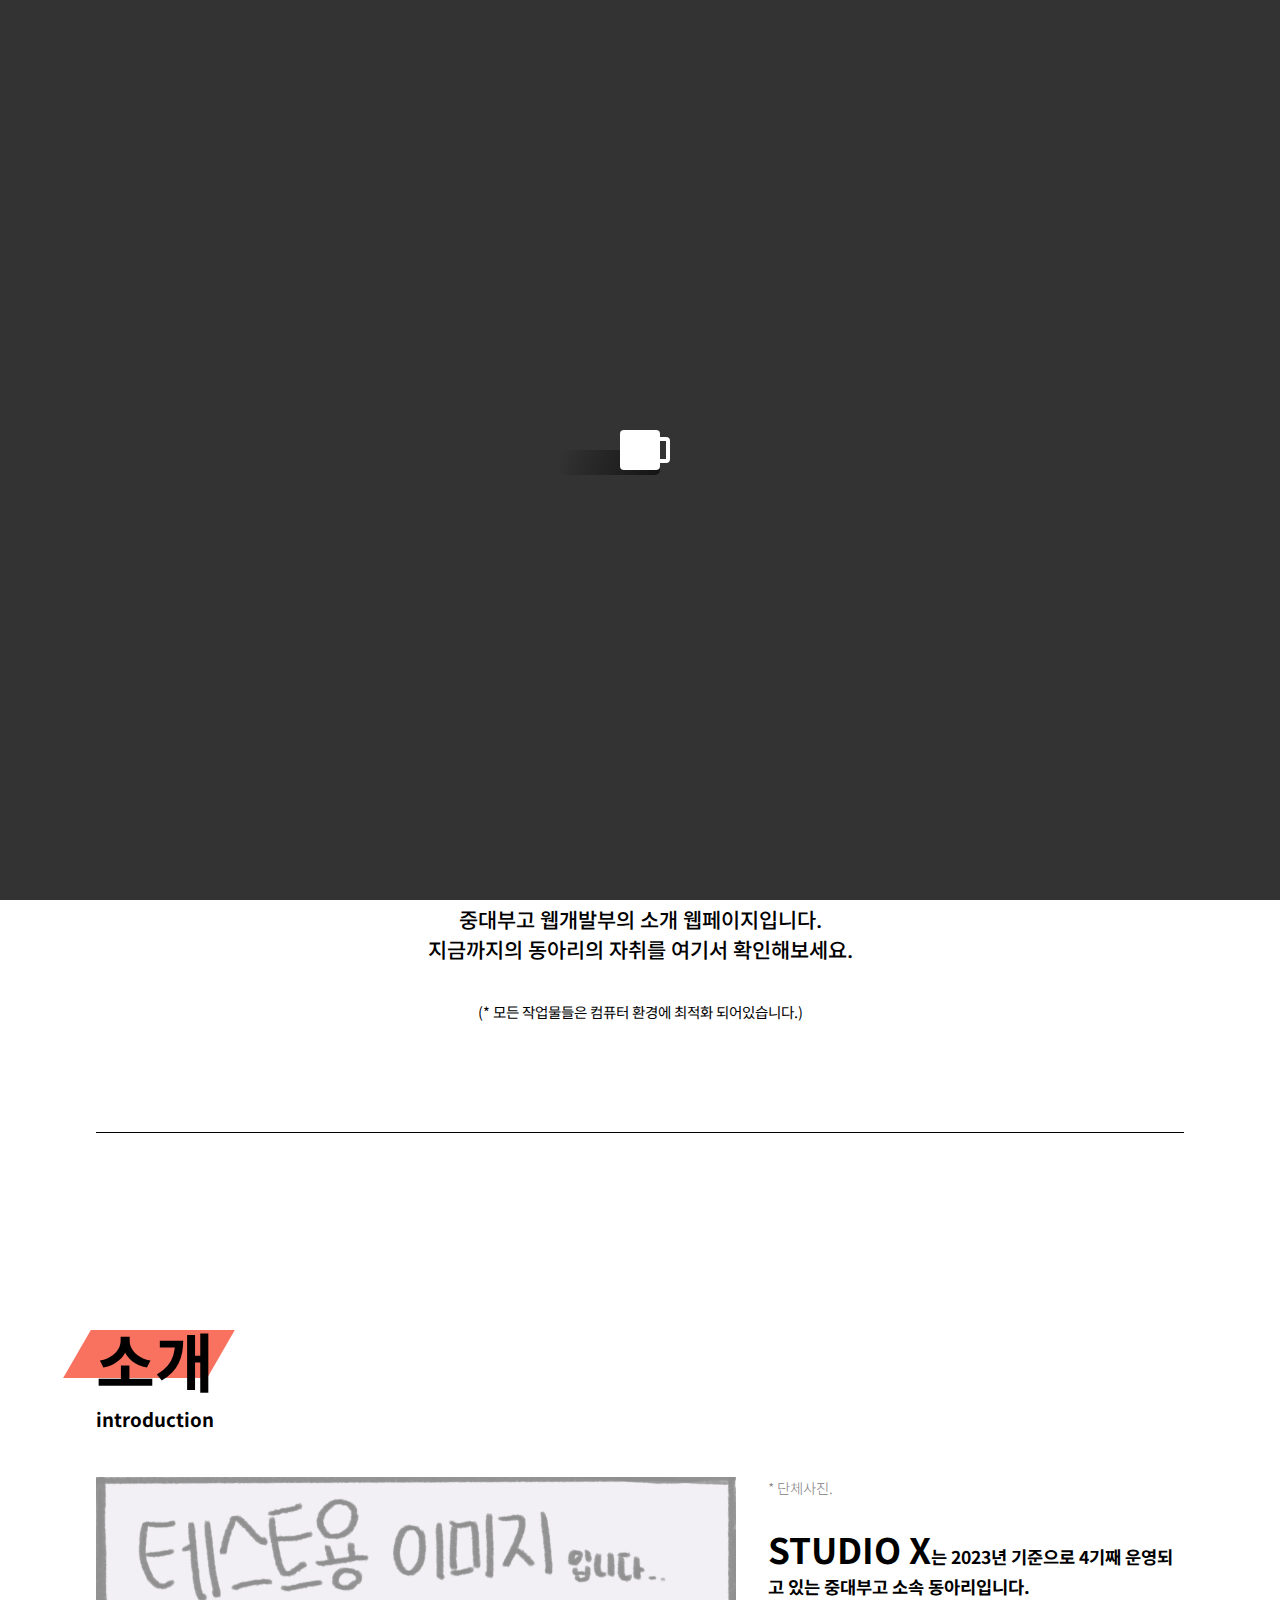
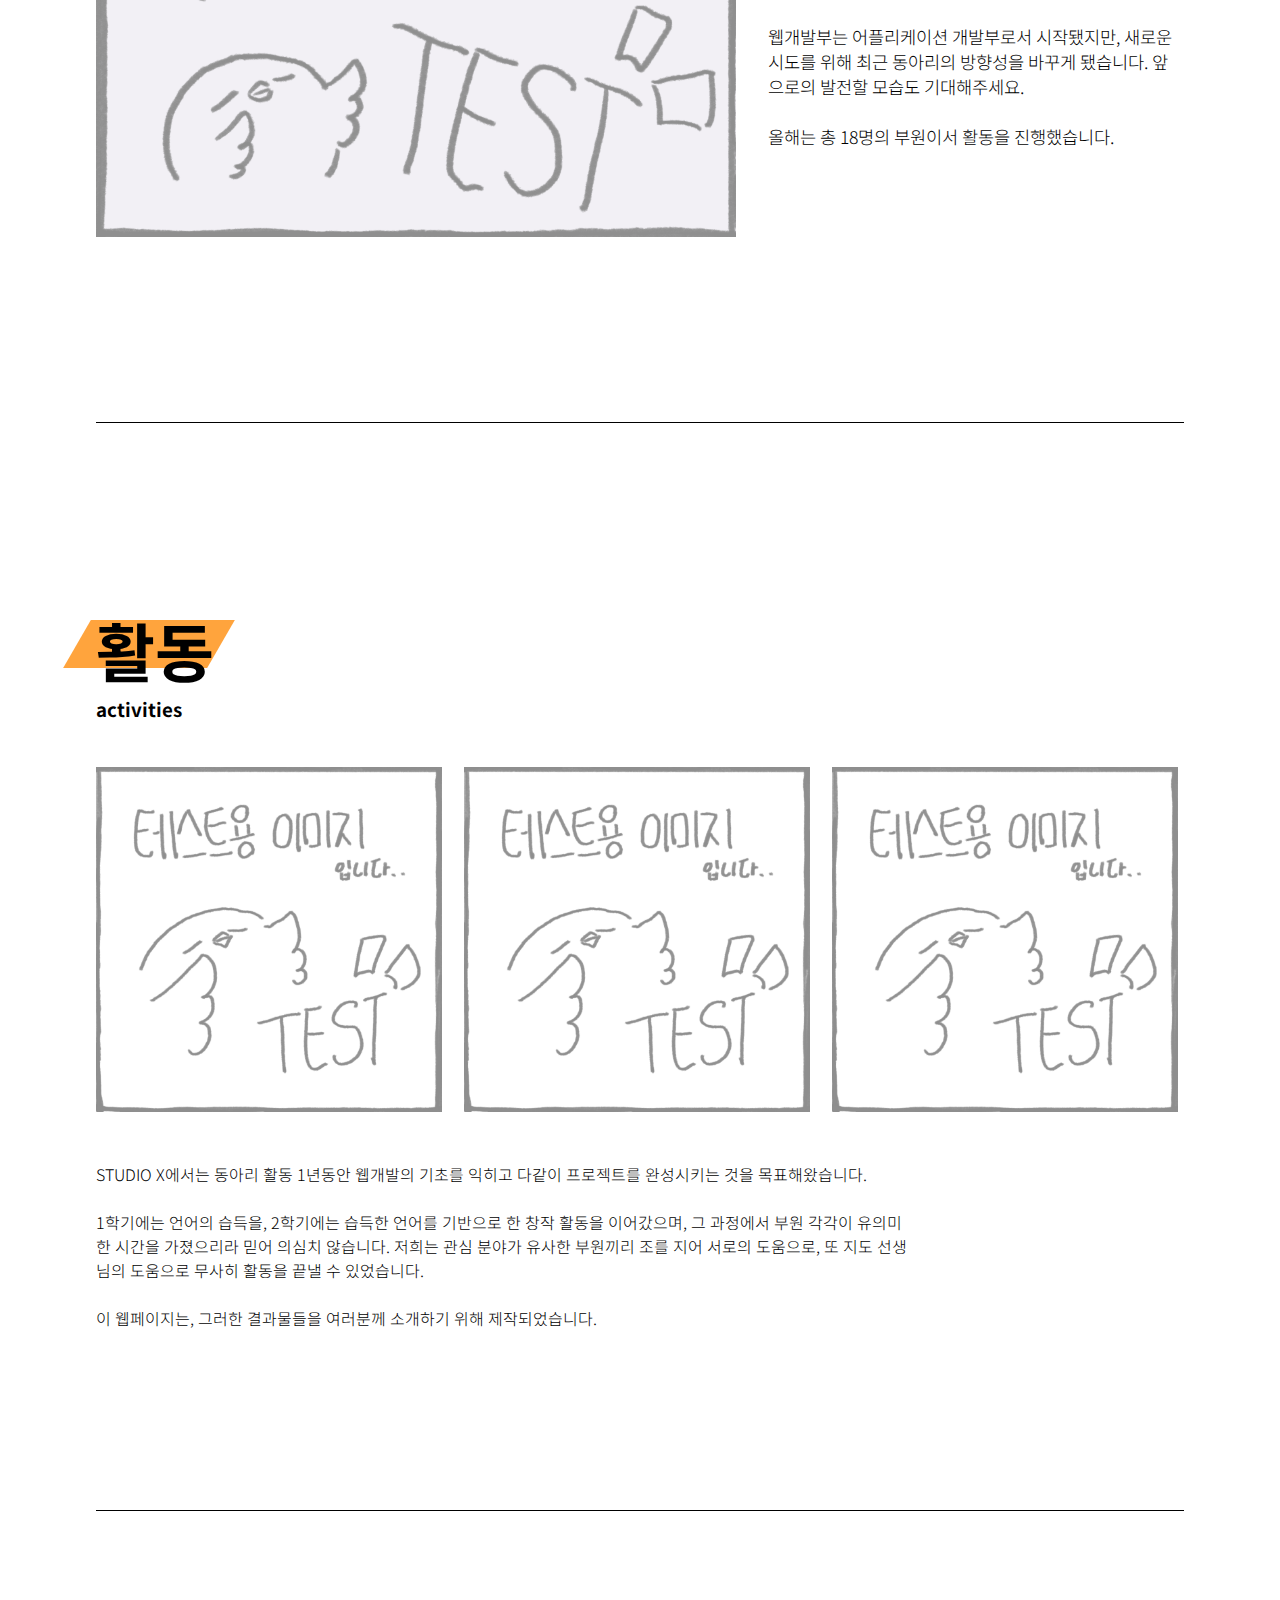
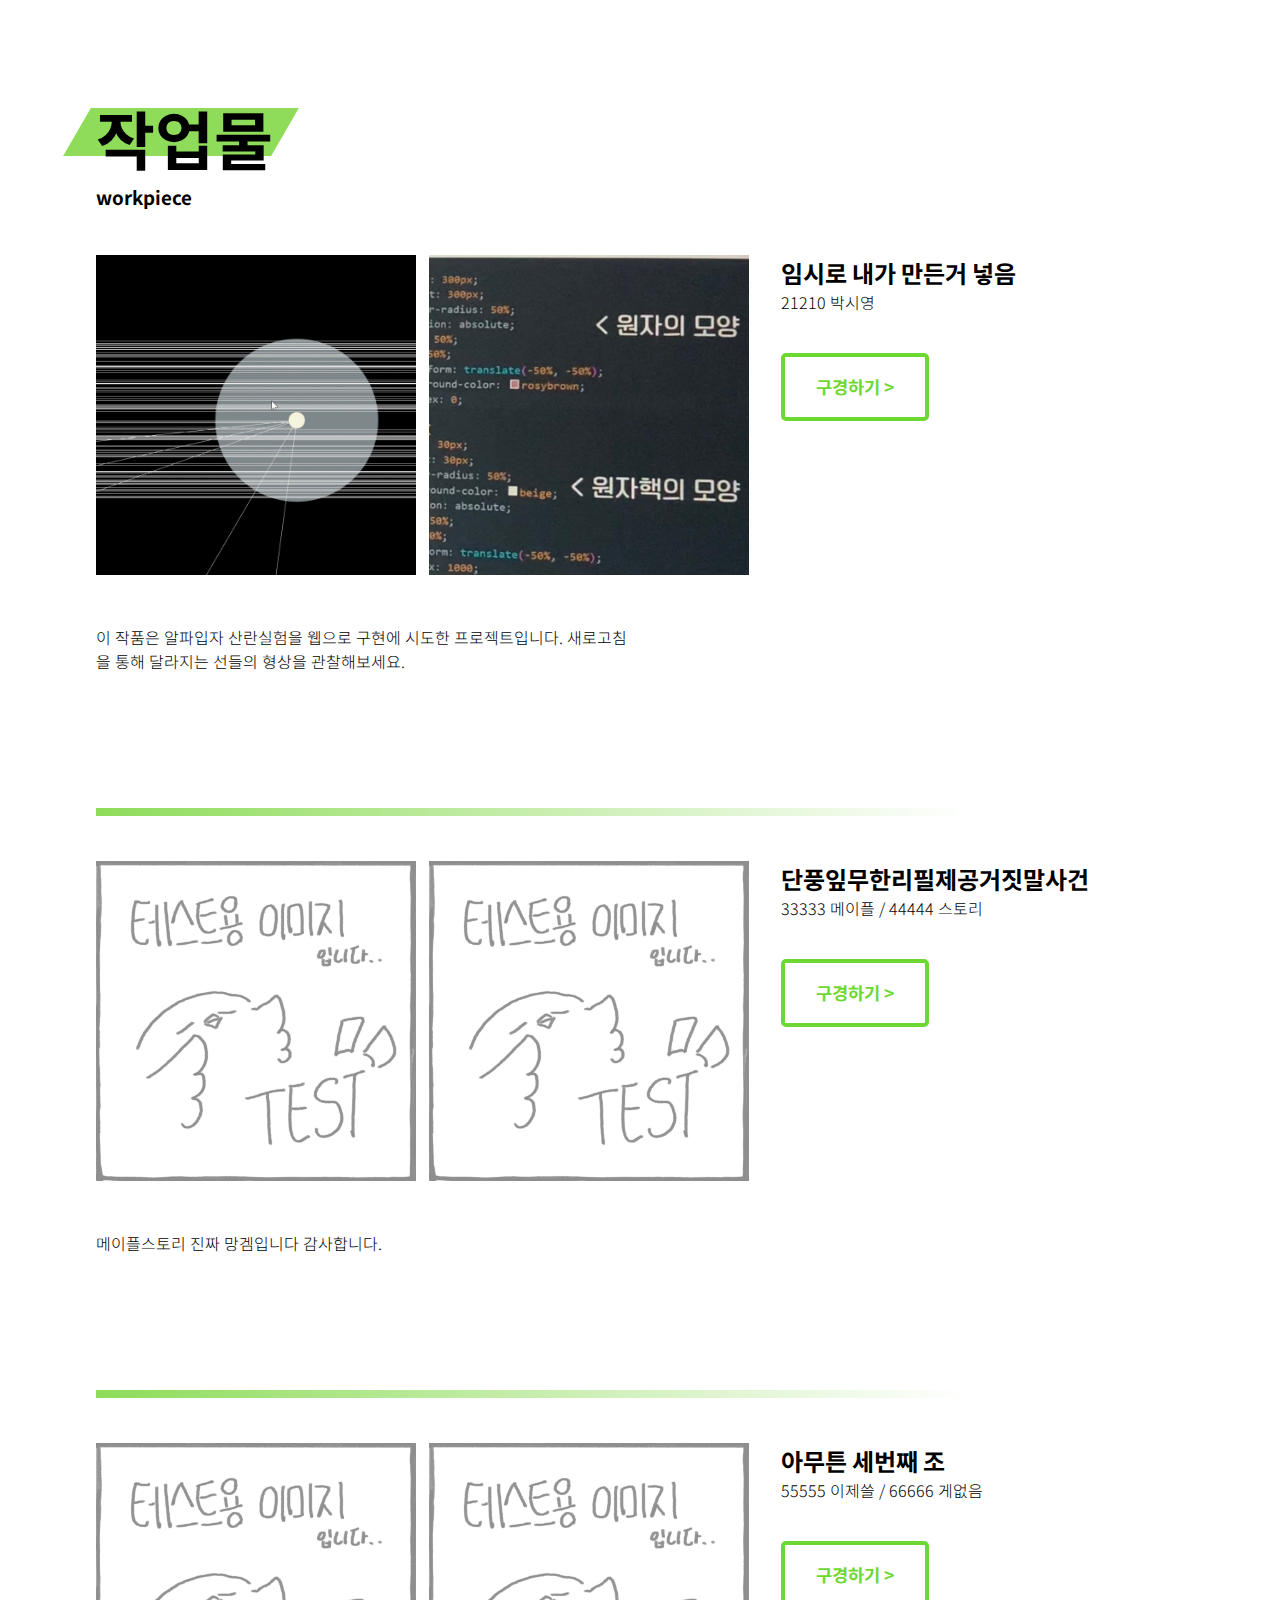
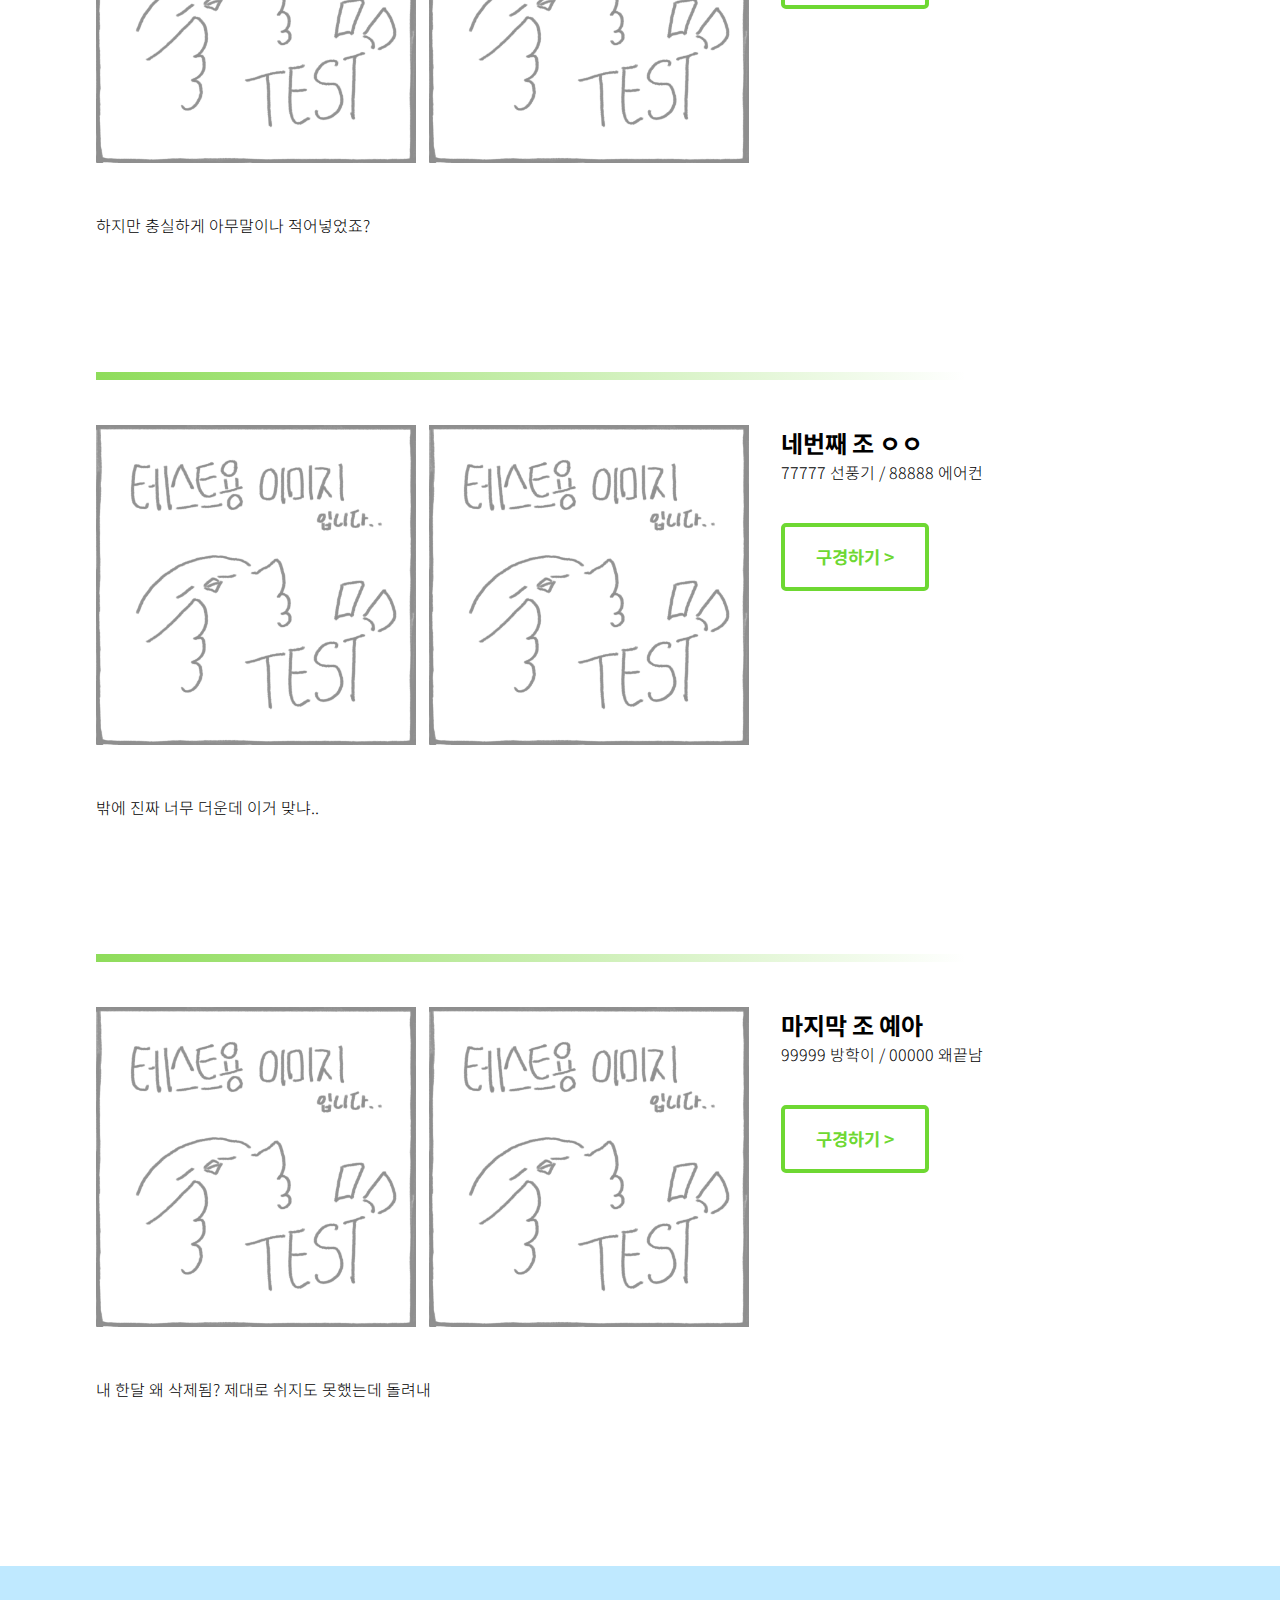
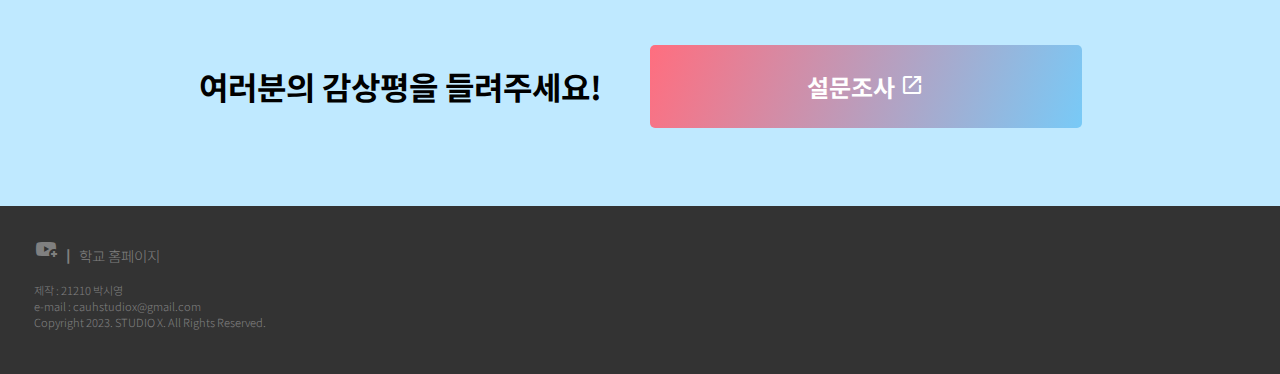
==== index.html @ c68ab08d "Update and rename studiox.html to index.html" ====
<!DOCTYPE html>
<html>
    <head>
        <meta charset="UTF-8">
        <meta name="viewport" content="width=device-width, initial-scale=1.0">
        <link rel="shortcut icon" type="image/x-icon" href="./로고2.png">
        <link rel="stylesheet" href="https://fonts.googleapis.com/css2?family=Material+Symbols+Outlined:opsz,wght,FILL,GRAD@20..48,100..700,0..1,-50..200" />
        <link rel="stylesheet" href="https://fonts.googleapis.com/css2?family=Material+Symbols+Outlined:opsz,wght,FILL,GRAD@20..48,100..700,0..1,-50..200" />
        <link rel="stylesheet" href="https://fonts.googleapis.com/css2?family=Material+Symbols+Outlined:opsz,wght,FILL,GRAD@48,400,0,0" />
        <link rel="preconnect" href="https://fonts.googleapis.com">
        <link rel="preconnect" href="https://fonts.gstatic.com" crossorigin>
        <link href="https://fonts.googleapis.com/css2?family=IBM+Plex+Sans+KR:wght@500&family=Noto+Sans+KR:wght@400;500&display=swap" rel="stylesheet">
        <title>STUDIO X</title>
        <style>
            *{
                margin:0;
                padding:0;
                box-sizing: border-box;
                font-family: 'Noto Sans KR', sans-serif;
                z-index: 5;
            }
            #wrap{
                min-height: 100vh;
                position: relative;
                width: 100%;
            }
            #wrap2{
                padding-bottom: 30px;
            }
            body::-webkit-scrollbar {
                width: 0.5vw;  /* 스크롤바의 너비 */
            }
            body::-webkit-scrollbar-thumb {
                height: 30%; /* 스크롤바의 길이 */
                background: #808080; /* 스크롤바의 색상 */   
                border-radius: 10px;
            }
            body::-webkit-scrollbar-track {
                background-color: #e2e2e2;  /*스크롤바 뒷 배경 색상*/
            }
            body {
                overflow: hidden;
                animation: overflow 0s 2.1s 1 normal forwards;
            }

            /*헤더 작성 부분----------------------------------------------------------------------------------------  */
            a, a:link, a:visited{
                color:inherit;
                text-decoration: none;
            }
            li{
                list-style: none;
            }
            header .container{
                width: 100%;
                margin: 0 auto;
                display:flex;
                justify-content: space-between;
                align-items: center;
                height: 50px;
            }
            header{
                position: fixed;
                background-color: white;
                top: 0;
                z-index: 10;
                width: 100%;
                padding: 10px;
                transition: top 0.2s ease-in-out;
            }
            header nav ul{
                display: flex;
            }
            header nav ul li{
                padding: 10px;
            }
            header button{
                background: transparent;
                border: none;
                cursor: pointer;
            }
            header nav ul li button{
                font-size: 1.2rem;
                font-weight: 500;
            }

            /*여기서부터 본문 작성 부분-----------------------------------------------------------------------------  */
            div .arrow{
                background-color: rgb(249, 113, 95); 
                width:9em; 
                height:3em; 
                transform:skew(150deg); 
                position: absolute; 
                z-index: -1; 
                left: 6vw; 
                top: 22vh;
            }
            main {
                width: 100%;
                color: black;
                background-size: cover;
                display: flex;
                align-items: center;
                text-align: center;
            }
            main .container {
                width: 100%;
                margin: 0 auto;
                position: absolute;
                top: 70px;
                flex-direction: column;
                font-weight: 300;
            }
            main .grad {
                background: linear-gradient(130deg, #ff6e7f, #bfe9ff 95%);
            }
            section {
                position: relative;
                top: 0vh;
                width: 100%;
                color:black;
                margin: 0 auto;
                padding-left:7.5vw;
                padding-right:7.5vw;
                text-align:left;
            }
            section .introcon p {
                font-size: 1.1em;
            }
            section .about-us::after {
                content:"";
                clear: both;
                display: block;
            }
            section .about-us .left { 
                width: 50vw; 
                float: left;
            }
            section .about-us .right {
                width: 32vw;
                float: left;
                margin-left: 2.5vw;
            }
            section .actcon p {
                width: 75%;
            }
            section .activities::after {
                content:"";
                clear: both;
                display: block;
            }
            section .activities .left { 
                width: 27vw; 
                float: left;
                margin-right: 1.75vw;
            }
            section .activities .middle {
                width: 27vw;
                float: left;
                margin-right: 1.75vw;
            }
            section .activities .right {
                width: 27vw;
                float: left;
            }
            section .workcon2 p {
                width: 50%;
            }
            section .workpieces {
                margin-bottom: 5vh;
            }
            section .workpieces::after {
                content:"";
                clear: both;
                display: block;
            }
            section .workpieces .left { 
                width: 25vw; 
                float: left;
                margin-right: 1vw;
            }
            section .workpieces .middle {
                width: 25vw;
                float: left;
                margin-right: 1vw;
            }
            section .workpieces .right {
                width: 30vw;
                float: left;
                margin-left: 1.5vw;
            }
            section .workpieces .line {
                width: 80%; 
                height: 0.5em; 
                background: linear-gradient(90deg, rgb(142, 220, 90), transparent); 
                margin-bottom:5vh;
            }

            /*상호작용이 필요한 버튼들------------------------------------------------------------------------------  */
            .click{
                padding: 1em;
                width: 8.4em;
                margin-top: 3vw;
                border-radius: 5px / 5px;
                box-sizing: border-box;
                border: 4px solid rgb(110, 216, 50);
                background-color: transparent;
                color: rgb(110, 216, 50);
                font-weight: bold;
                font-size: 1.1em;
                transition: all 0.4s;
                position: relative;
                overflow: hidden;
            }
            .click:focus{
                outline: none;
            }
            .click::before{
                content: "GO!";
                font-size: 1.5em;
                display: flex;
                align-items: center;
                justify-content: center;
                position: absolute;
                box-sizing: inherit;
                width: 100%;
                height: 100%;
                border-radius: 5px / 5px;
                transform: skew(150deg);
                background-color: rgb(110, 216, 50);
                right: 120%;
                top: 0;
                z-index: 2;
                transition: all 0.4s;
                color:white;
            }
            .click:hover{
                color:transparent;
                transform: scale(0.97);
                background-color: rgb(110, 216, 50);
            }
            .click:hover::before{
                transform: translateX(120%);
            }
            .click:active{
                transition: all 0.1s;
                transform: scale(0.95);
            }
            .head-b{
                color: rgb(105, 105, 105);
            }
            .head-b:focus {
                outline: none;
            }
            .head-b:hover{
                color:  rgb(249, 113, 95);
                font-weight: 600;
            }

            /*푸터-------------------------------------------------------------------------------------------------  */
            .survey {
                height: 15em;
                position: relative;
                bottom: 0px;
                width: 100%;
                display: flex;
                align-items: center;
                justify-content: center;
                background-color: #bfe9ff;
            }
            .survey-button {
                padding: 1em;
                width: 30vw;
                border-radius: 5px / 5px;
                box-sizing: content-box;
                border: 0px;
                background:linear-gradient(110deg, #ff6e7f, #78caf7);
                color: white;
                font-weight: bold;
                font-size: 1.5em;
                cursor: pointer;
                transition: all 0.3s;
                position: relative;
                overflow: hidden;
                margin-left: 2em;
            }
            .survey-button::before {
                content: "바로가기";
                width: 100%;
                height: 100%;
                border: 0px;
                font-weight: bold;
                font-size: 1.3em;
                box-sizing: inherit;
                position: absolute;
                top: 0;
                left: 0;
                display: flex;
                align-items: center;
                justify-content: center;
                border-radius: 5px / 5px;
                transition: all 0.3s;
                background-color: transparent;
                color: transparent;
            }
            .survey-button:focus{
                outline: none;
            }
            .survey-button:hover {
                transform: scale(0.97);
                background-color: rgb(255, 110, 127);
                color: transparent;
                box-shadow: 0px 3px 5px rgb(0, 0, 0, 0.4);
            }
            .survey-button:hover::before {
                background-color: #ff6e7f;
                color: white;
            }
            footer {
                height: 15em;
                position: relative;
                bottom: 0px;
                width: 100%;
                padding-top: 3.5vh;
                padding-left: 3em;
                text-align: left;
                color: #808080;
                background-color: rgb(51 ,51, 51);
                font-size: 0.7em;
            }
            footer a:hover {
                color: #c4c4c4;
            }

            /*위로가기 버튼-----------------------------------------------------------------------------------------  */
            #upbutton {
                width: 50px;
                height: 50px;
                background-color: white;
                border: 1px solid #808080;
                cursor: pointer;
                position: fixed;
                bottom: 30px;
                right: 30px;
                border-radius: 25px / 25px;
                display: flex;
                align-items: center;
                justify-content: center;
                box-shadow: 0px 3px 5px rgb(0, 0, 0, 0.4);
            }
            #upbutton:hover {
                background-color: #e2e2e2;
                box-shadow: 0px 3px 5px rgb(0, 0, 0, 0.8);
            }

            /*초기 화면 로딩시 애니메이션----------------------------------------------------------------------------  */
            #loading {
                position: fixed;
                width: 100vw;
                height: 100vh;
                top: 0px;
                z-index: 99998;
                background-color: rgb(51 ,51, 51);
                animation: loading 1s 2s 1 normal forwards;
                font-weight: 500;
                color: white;
            }
            #main-logo {
                width: 70vw;
                animation: tada 1.5s 2s 1 normal forwards;
            }
            #coffee, #shadow {
                position: fixed;
                top: 50%;
                left: 50%;
                transform: translate(-50%, -50%);
                z-index: 99999;
                animation: coffee 0s 2s 1 normal forwards;
            }
            #shadow {
                width: 100px;
                height: 25px;
                background: linear-gradient(108deg, rgb(51, 51, 51) , rgb(20, 20, 20));
                top: 50%;
                left: 50%;
                transform: translate(-50%, -50%);
                transform: translate(-80px, 0px);
                z-index: 99998;
                border-radius: 5px;
            }
            .coffee {
                background: white;
                display: grid;
                border-radius: 4px;
                grid-template-columns: repeat(3, 1fr);
                grid-template-rows: 1fr;
                height: 40px;
                position: relative;
                width: 40px;
                padding: 2px;
                justify-items: center; 
            }
            .coffee:before {
                box-sizing: border-box;
                content: '';
                height: 26px;
                width: 20px;
                border: 4px solid white;
                position: absolute;
                top: 50%;
                margin-top: -13px;
                margin-left: -10px;
                left: 100%;
                border-radius: 4px; }
            .coffee div {
                height: 20px;
                width: 8px;
                background: white;
                opacity: 0.3;
                animation: coffee 2s 1; }
            .coffee div:nth-child(1) {
                animation-delay: 0.2s; }
            .coffee div:nth-child(2) {
                animation-delay: 0.4s; }
            .coffee div:nth-child(3) {
                animation-delay: 0.6s; }

             /*애니메이션 키프레임 목록------------------------------------------------------------------------------  */
            @keyframes loading {
                0%{
                    background-color: white;
                }
                100%{
                    background-color: transparent;
                    z-index: -2;
                }
            }
            @keyframes tada {
                0%{
                    opacity: 0.5;
                    width: 65vw;
                }
                100%{
                    opacity: 1;
                    width: 70vw;
                }
            }
            @keyframes overflow {
                0%{
                    overflow:hidden
                }
                100%{
                    overflow: visible;
                }
            }
            @keyframes coffee {
                100% {
                    opacity: 0;
                    transform: translateY(-200%);
                } 
            }

             /*여기서부터는 모바일 전용 css--------------------------------------------------------------------------  */
            @media (max-width: 830px) {
                html {
                    font-size: 10px;
                }
                div .arrow {
                    top : 21.2vh;
                    transform: skew(160deg);
                }
                section .about-us .right{
                    float: none;
                    padding: 0px;
                    margin-left: 0px;
                    width: 80%;
                }
                section .about-us .left {
                    width: 85vw;
                }
                section .workpieces {
                    margin-bottom: 2vh;
                }
                section .actcon p {
                    width: 80%;
                }
                section .activities .left {
                    width: 41.375vw;
                    margin-right: 1.75vw;
                }
                section .activities .middle {
                    width: 41.375vw;
                    margin-right: 0px;
                }
                section .activities .right {
                    width: 84.5vw;
                    margin-top: 1.75vw;
                }
                section .workpieces .right {
                    float: none;
                    padding: 0px;
                    padding-top: 45vw;
                    margin-left: 0px;
                    width: 100%;
                }
                section .workpieces .right h2 {
                    margin-bottom: 0.2em;
                    margin-left: 0px;
                }
                section .workpieces .left {
                    width: 41.375vw;
                    padding: 0px;
                    margin-right: 1.75vw;
                }
                section .workpieces .middle {
                    width: 41.375vw;
                    padding: 0px;
                    margin-right: 0px;
                }
                section .workpieces .line {
                    margin-bottom: 2vh;
                }
                footer {
                    font-size: 10px;
                    padding-left: 5vw;
                    padding-right: 5vw;
                }
                section .workcon2 p {
                    width: 85%;
                }
                .survey {
                    padding: 0 5vw;
                }
                .survey h1 {
                    font-size: 1.5rem;
                }
                .survey-button {
                    width: 20vw;
                }
            }
            @media (max-width: 940px) and (min-width: 830px) {
                section .about-us .right {
                    font-size: 13px;
                }
            }
            @media (max-width: 1000px) and (min-width: 940px) {
                section .about-us .right {
                    font-size: 14px;
                }
            }
        </style>
    </head>
    <body>
        <div id="wrap">
            <header>
                <div class="container">
                    <h1>
                        <button data-animation-scroll="true" data-target="#wrap">
                            <img src="로고.png" style="width:120px;position:relative;top:8px;">
                        </button>
                    </h1>
                    <nav>
                        <ul>
                            <li>
                                <button class="head-b" data-animation-scroll="true" data-target="#intro">소개</button>
                            </li>
                            <li>
                                <button class="head-b" data-animation-scroll="true" data-target="#activity">활동</button>
                            </li>
                            <li>
                                <button class="head-b"data-animation-scroll="true" data-target="#works">작업물</button>
                            </li>
                        </ul>
                    </nav>
                </div>
            </header>
                <!-- 여기서 헤더가 끝나고 메인 시작-->
            <main id="main">
                <div class="container">
                    <div id="wrap2">
                        <div class="grad">
                            <h2>
                                <img src="흰색 로고2.png" style="margin-top:70px; margin-bottom: 70px;" id="main-logo">
                            </h2>
                        </div>
                        <p style="font-size:1.3em; font-weight: 500; margin: 12vh 0;">*<br>중대부고 웹개발부의 소개 웹페이지입니다.<br>지금까지의 동아리의 자취를 여기서 확인해보세요.<br><span style="font-size:0.7em; font-weight:400;"><br>(* 모든 작업물들은 컴퓨터 환경에 최적화 되어있습니다.)</span></p>
                        <section id="intro">
                            <div style="width: 100%; height:1px; background-color: black; margin-bottom:20vh;"></div>
                            <div class="introcon">
                                <div class="arrow"></div>
                                <h2 style="font-size: 4em;">소개</h2>
                                <h3 style="margin-bottom:5vh;">introduction</h3>
                                <div class="about-us" style="margin-bottom:5vh;">
                                    <div class="left">
                                        <img src="test.png" alt="" style="max-width:100%;">
                                    </div>
                                    <div class="right">
                                        <p style="color: grey; font-size: 0.9em;">* 단체사진.</p>
                                        <p style="font-weight: bold;"><br><span style="font-size: 2em;">STUDIO X</span>는 2023년 기준으로 4기째 운영되고 있는 중대부고 소속 동아리입니다.</p>
                                        <p><br>웹개발부는 어플리케이션 개발부로서 시작됐지만, 새로운 시도를 위해 최근 동아리의 방향성을 바꾸게 됐습니다. 앞으로의 발전할 모습도 기대해주세요.</p>
                                        <p><br>올해는 총 18명의 부원이서 활동을 진행했습니다.</p>
                                    </div>
                                </div>
                            </div>
                        </section>
                        <!-- 소개란 끝나고 활동란 시작함-->
                        <section id="activity">
                            <div style="width: 100%; height:1px; background-color: black; margin:20vh 0;"></div>
                            <div class="actcon">
                                <div class="arrow" style="background-color: rgb(255, 164, 61);"></div>
                                <h2 style="font-size: 4em;">활동</h2>
                                <h3 style="margin-bottom:5vh;">activities</h3>
                                <div class="activities" style="margin-bottom:5vh;">
                                    <div class="left">
                                        <img src="test2.png" alt="" style="max-width:100%;">
                                    </div>
                                    <div class="middle">
                                        <img src="test2.png" alt="" style="max-width:100%;">
                                    </div>
                                    <div class="right">
                                        <img src="test2.png" alt="" style="max-width:100%;">
                                    </div>
                                </div>
                                <p>STUDIO X에서는 동아리 활동 1년동안 웹개발의 기초를 익히고 다같이 프로젝트를 완성시키는 것을 목표해왔습니다.</p>
                                <p><br>1학기에는 언어의 습득을, 2학기에는 습득한 언어를 기반으로 한 창작 활동을 이어갔으며, 그 과정에서 부원 각각이 유의미한 시간을 가졌으리라 믿어 의심치 않습니다. 저희는 관심 분야가 유사한 부원끼리 조를 지어 서로의 도움으로, 또 지도 선생님의 도움으로 무사히 활동을 끝낼 수 있었습니다.</p>
                                <p><br>이 웹페이지는, 그러한 결과물들을 여러분께 소개하기 위해 제작되었습니다.</p>
                            </div>
                        </section>
                        <!-- 활동란 끝나고 작업물란 시작함-->
                        <section id="works">
                            <div style="width: 100%; height:1px; background-color: black; margin:20vh 0;"></div>
                            <div class="workcon">
                                <div class="arrow" style="width:13em; background-color: rgb(142, 220, 90);"></div>
                                <h2 style="font-size: 4em;">작업물</h2>
                                <h3 style="margin-bottom:5vh;">workpiece</h3>
                                <div class="workcon2">
                                    <div class="workpieces">
                                        <!-- 첫번째 작품----------------------------------------------------------------------------------------------------------------------------------- -->
                                        <div class="left">
                                            <img src="1-1.jpg" alt="" style="max-width:100%;">
                                        </div>
                                        <div class="middle">
                                            <img src="1-2.jpg" alt="" style="max-width:100%;">
                                        </div>
                                        <div class="right">
                                            <h2>임시로 내가 만든거 넣음</h2>
                                            <p>21210 박시영</p>
                                            <button class="click" onclick="window.open('./산란실험.html')">구경하기 ></button>
                                        </div>
                                    </div>
                                    <p style="margin-bottom:15vh;">이 작품은 알파입자 산란실험을 웹으로 구현에 시도한 프로젝트입니다. 새로고침을 통해 달라지는 선들의 형상을 관찰해보세요.</p>
                                    <div class="workpieces">
                                         <!-- 두번째 작품----------------------------------------------------------------------------------------------------------------------------------- -->
                                        <div class="line" style="width: 80%; height: 0.5em; background: linear-gradient(90deg, rgb(142, 220, 90), transparent);"></div>
                                        <div class="left">
                                            <img src="test2.png" alt="" style="max-width:100%;">
                                        </div>
                                        <div class="middle">
                                            <img src="test2.png" alt="" style="max-width:100%;">
                                        </div>
                                        <div class="right">
                                            <h2>단풍잎무한리필제공거짓말사건</h2>
                                            <p style="width:100%">33333 메이플 / 44444 스토리</p>
                                            <button class="click" onclick="window.open('#')">구경하기 ></button>
                                        </div>
                                    </div>
                                    <p style="margin-bottom:15vh;">메이플스토리 진짜 망겜입니다 감사합니다.</p>
                                    <div class="workpieces">
                                         <!-- 세번째 작품----------------------------------------------------------------------------------------------------------------------------------- -->
                                        <div class="line" style="width: 80%; height: 0.5em; background: linear-gradient(90deg, rgb(142, 220, 90), transparent);"></div>
                                        <div class="left">
                                            <img src="test2.png" alt="" style="max-width:100%;">
                                        </div>
                                        <div class="middle">
                                            <img src="test2.png" alt="" style="max-width:100%;">
                                        </div>
                                        <div class="right">
                                            <h2>아무튼 세번째 조</h2>
                                            <p style="width:100%">55555 이제쓸 / 66666 게없음</p>
                                            <button class="click" onclick="window.open('#')">구경하기 ></button>
                                        </div>
                                    </div>
                                    <p style="margin-bottom:15vh;">하지만 충실하게 아무말이나 적어넣었죠?</p>
                                    <div class="workpieces">
                                         <!-- 네번째 작품----------------------------------------------------------------------------------------------------------------------------------- -->
                                        <div class="line" style="width: 80%; height: 0.5em; background: linear-gradient(90deg, rgb(142, 220, 90), transparent);"></div>
                                        <div class="left">
                                            <img src="test2.png" alt="" style="max-width:100%;">
                                        </div>
                                        <div class="middle">
                                            <img src="test2.png" alt="" style="max-width:100%;">
                                        </div>
                                        <div class="right">
                                            <h2>네번째 조 ㅇㅇ</h2>
                                            <p style="width:100%">77777 선풍기 / 88888 에어컨</p>
                                            <button class="click" onclick="window.open('#')">구경하기 ></button>
                                        </div>
                                    </div>
                                    <p style="margin-bottom:15vh;">밖에 진짜 너무 더운데 이거 맞냐..</p>
                                    <div class="workpieces">
                                         <!-- 다섯번째 작품----------------------------------------------------------------------------------------------------------------------------------- -->
                                        <div class="line" style="width: 80%; height: 0.5em; background: linear-gradient(90deg, rgb(142, 220, 90), transparent);"></div>
                                        <div class="left">
                                            <img src="test2.png" alt="" style="max-width:100%;">
                                        </div>
                                        <div class="middle">
                                            <img src="test2.png" alt="" style="max-width:100%;">
                                        </div>
                                        <div class="right">
                                            <h2>마지막 조 예아</h2>
                                            <p style="width:100%">99999 방학이 / 00000 왜끝남</p>
                                            <button class="click" onclick="window.open('#')">구경하기 ></button>
                                        </div>
                                    </div>
                                    <p style="margin-bottom:15vh;">내 한달 왜 삭제됨? 제대로 쉬지도 못했는데 돌려내</p>
                                </div>
                            </div>
                        </section>
                    </div>
                    <div class="survey">
                        <h1>여러분의 감상평을 들려주세요!</h1>
                        <button class="survey-button">설문조사 <span class="material-symbols-outlined">open_in_new</span></button>
                    </div>
                    <footer>
                        <nav>
                            <a href="https://www.youtube.com/@cauhstudioX" target="_blank" style="font-size: 1.3em;">
                                <span class="material-symbols-outlined">
                                youtube_activity
                                </span> ┃ 
                            </a>
                            <a href="https://cau.sen.hs.kr/" target="_blank" style="font-size: 1.3em;"">학교 홈페이지</a>
                        </nav>
                        <p>
                            <br><span>제작 : 21210 박시영</span><br>
                            <span>e-mail : cauhstudiox@gmail.com</span><br>
                            <span>Copyright 2023. STUDIO X. All Rights Reserved.</span>
                        </p>
                    </footer>
                </div>
            </main>
        </div>
        <button id="upbutton" data-animation-scroll="true" data-target="body">
            <span class="material-symbols-outlined">
            keyboard_double_arrow_up
            </span>
        </button>
        <div id="loading"></div>
        <div class="coffee" id="coffee">
            <div></div>
            <div></div>
            <div></div>
        </div>
        <div id="shadow"></div>
    </body>
    <script>
        const animationMove = function(selector){
            const targetEl = document.querySelector(selector);
            const browserScrollY = window.pageYOffset;
            const targetScrollY = targetEl.getBoundingClientRect().top + browserScrollY;
            window.scrollTo({ top: targetScrollY, behavior: 'smooth'});
        };
        const scrollMoveEl = document.querySelectorAll("[data-animation-scroll='true']");
        for(let i = 0; i < scrollMoveEl.length; i++){
            scrollMoveEl[i].addEventListener('click', function(e){
                const target = this.dataset.target;
                animationMove(target);
            });
        } // 버튼 스크롤
        window.onload = function(){
            setTimeout (function(){
            scrollTo(0,0);
            }, 100);
        } //새로고침 시 스크롤 맨 위로
    </script>
</html>
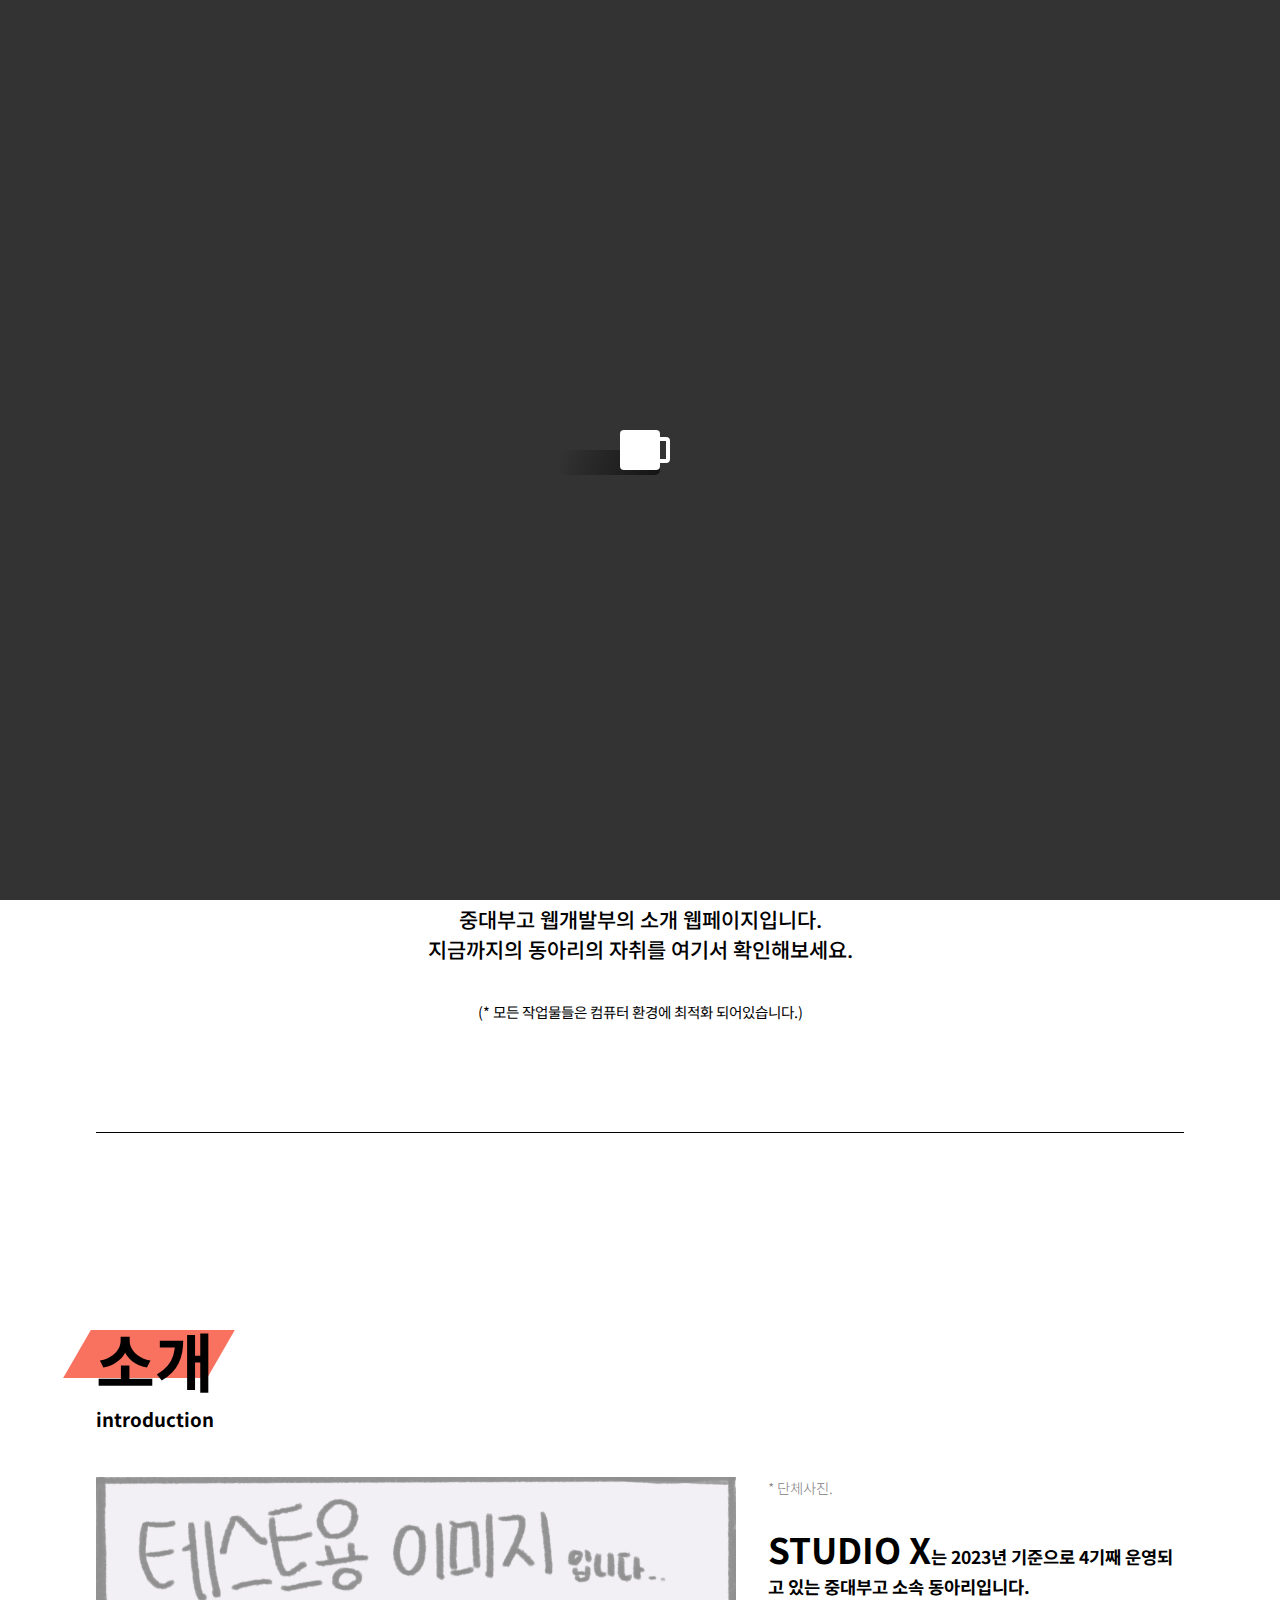
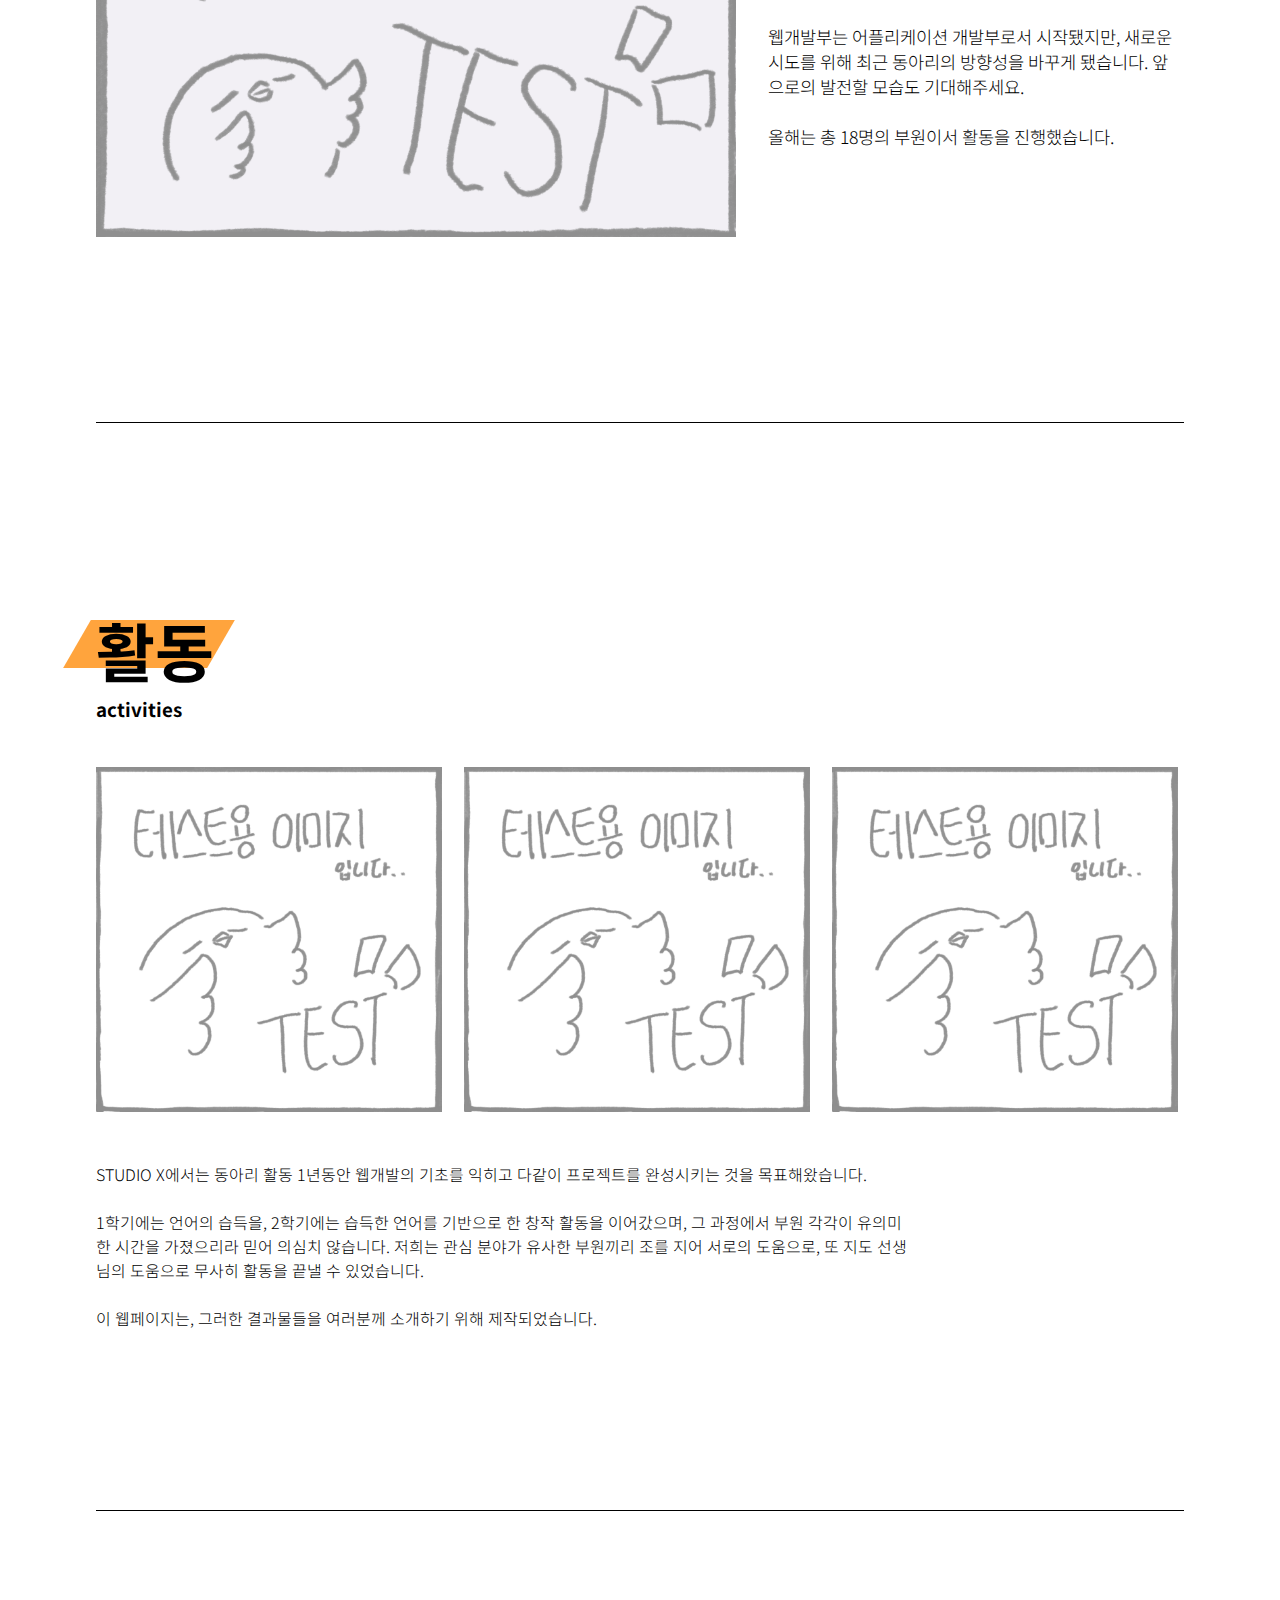
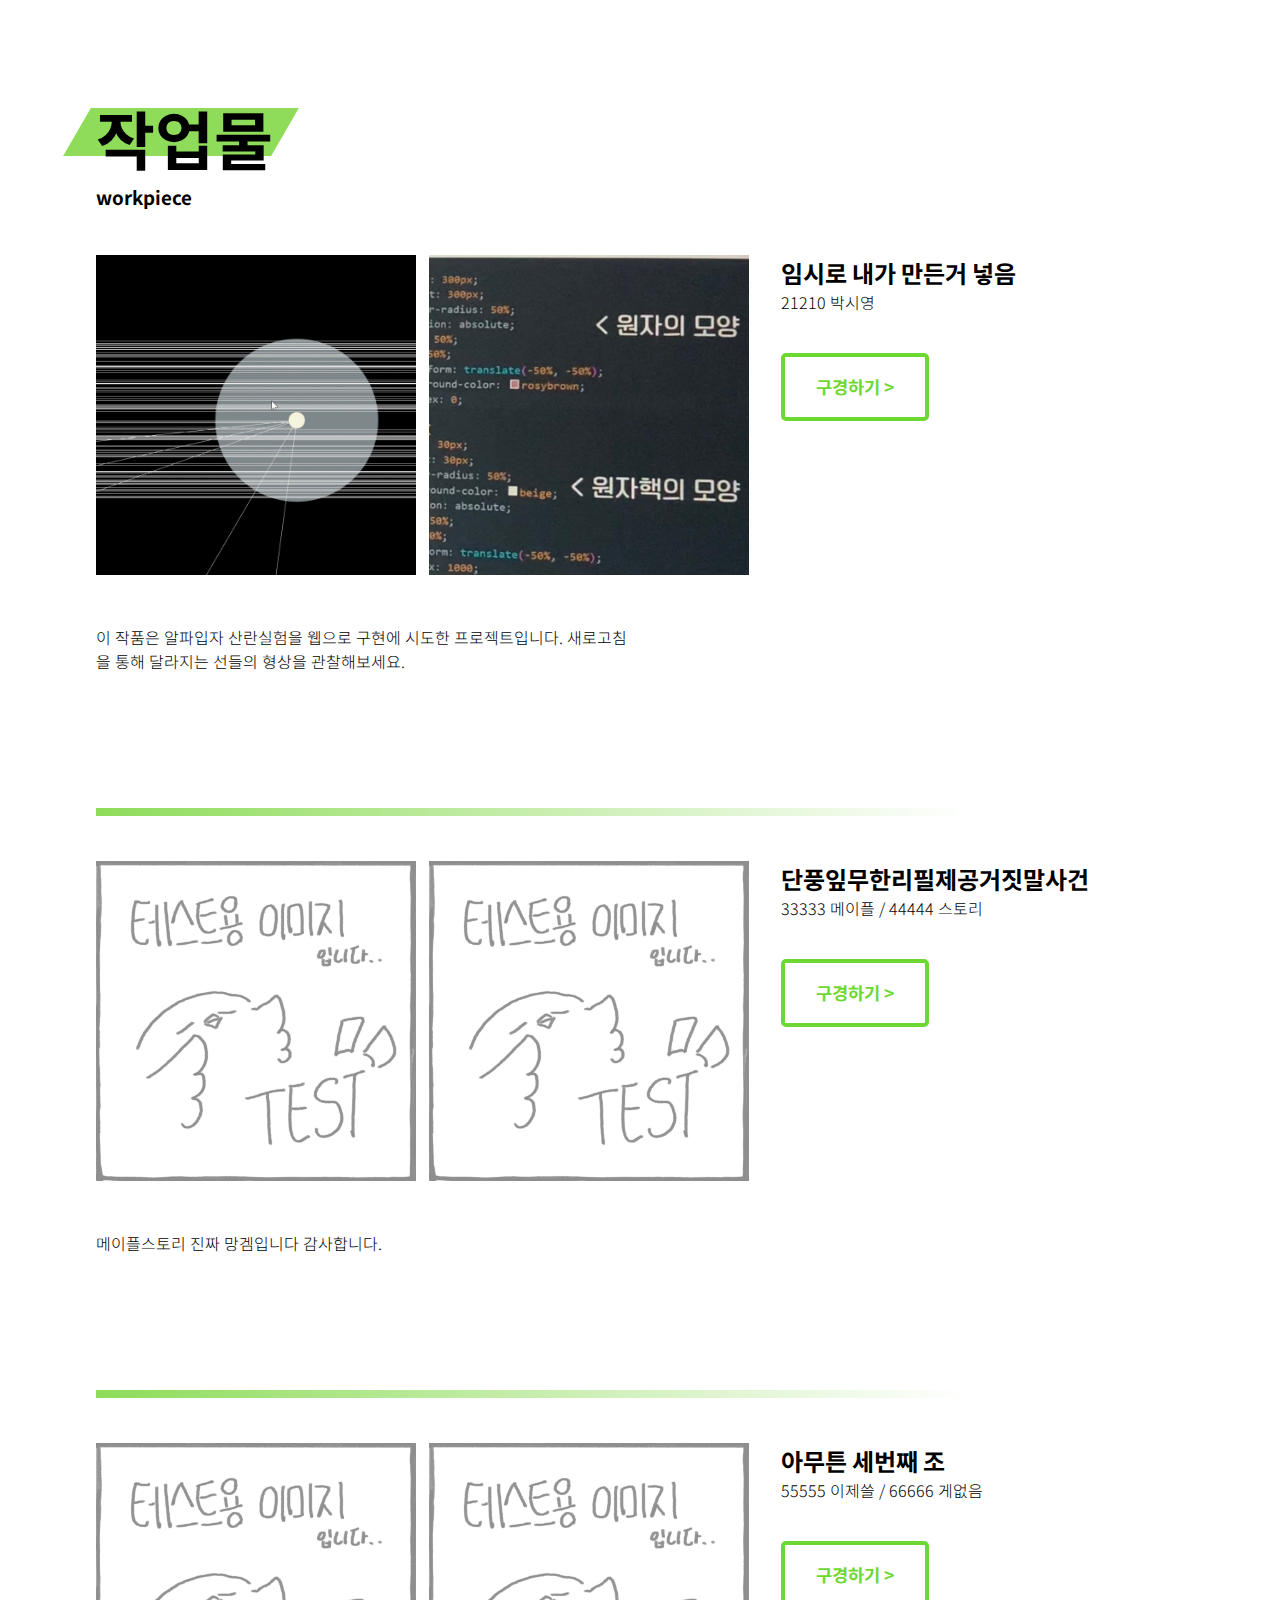
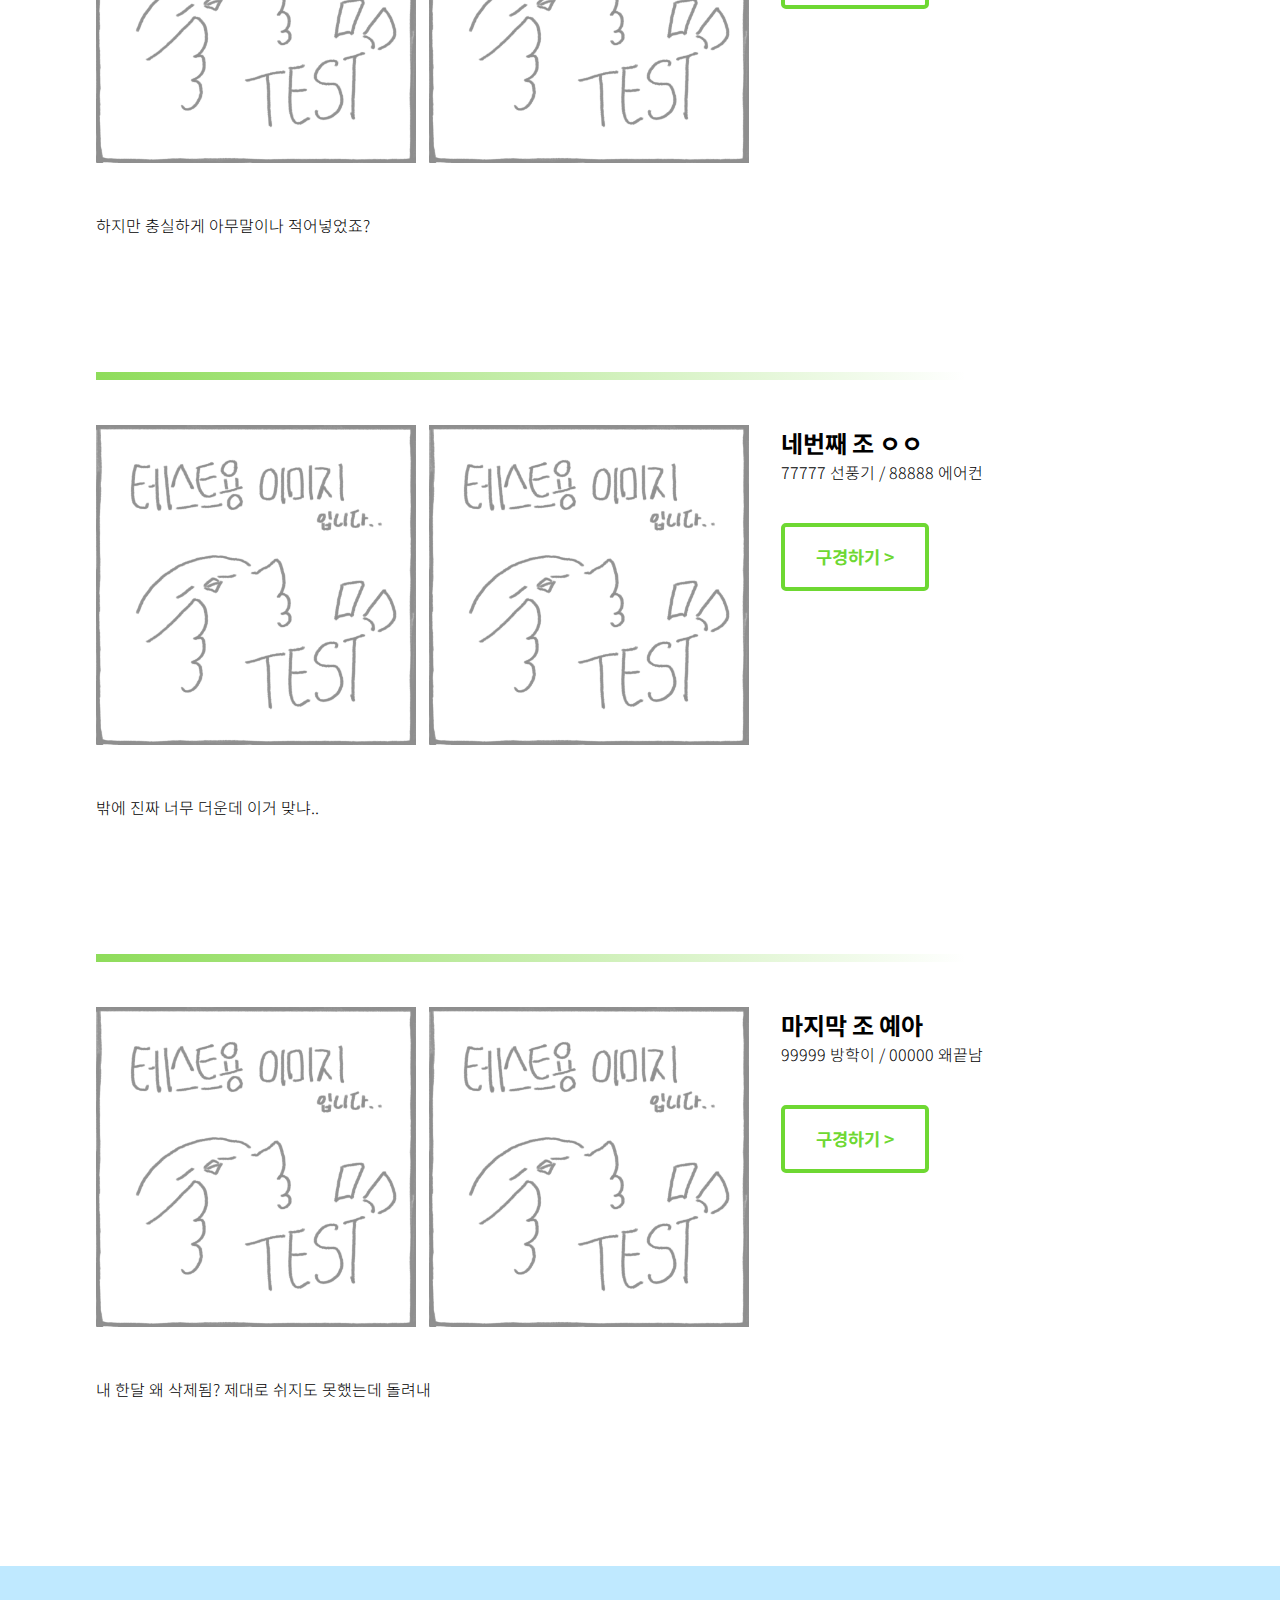
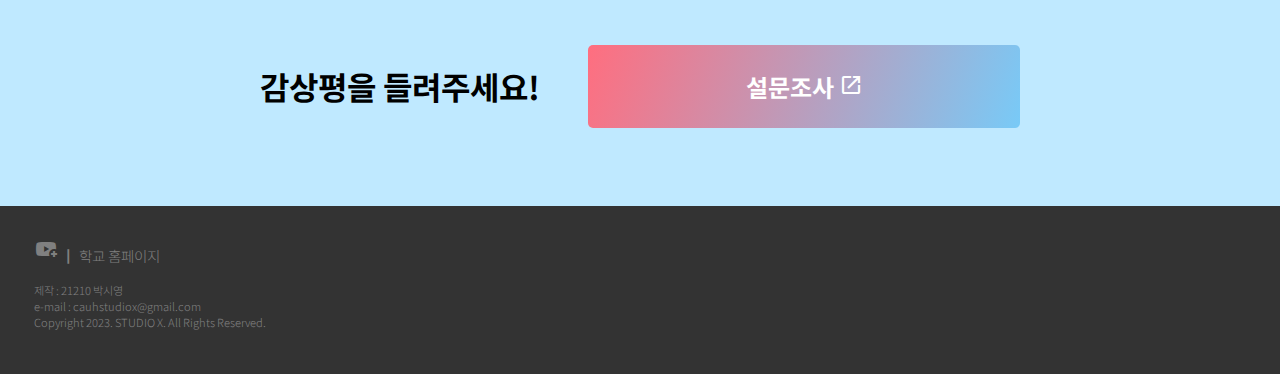
==== commit 40fa3f0b: "Update index.html" ====
--- a/index.html
+++ b/index.html
@@ -463,7 +463,7 @@
              /*여기서부터는 모바일 전용 css--------------------------------------------------------------------------  */
             @media (max-width: 830px) {
                 html {
-                    font-size: 10px;
+                    font-size: 11px;
                 }
                 div .arrow {
                     top : 21.2vh;
@@ -718,7 +718,7 @@
                         </section>
                     </div>
                     <div class="survey">
-                        <h1>여러분의 감상평을 들려주세요!</h1>
+                        <h1>감상평을 들려주세요!</h1>
                         <button class="survey-button">설문조사 <span class="material-symbols-outlined">open_in_new</span></button>
                     </div>
                     <footer>
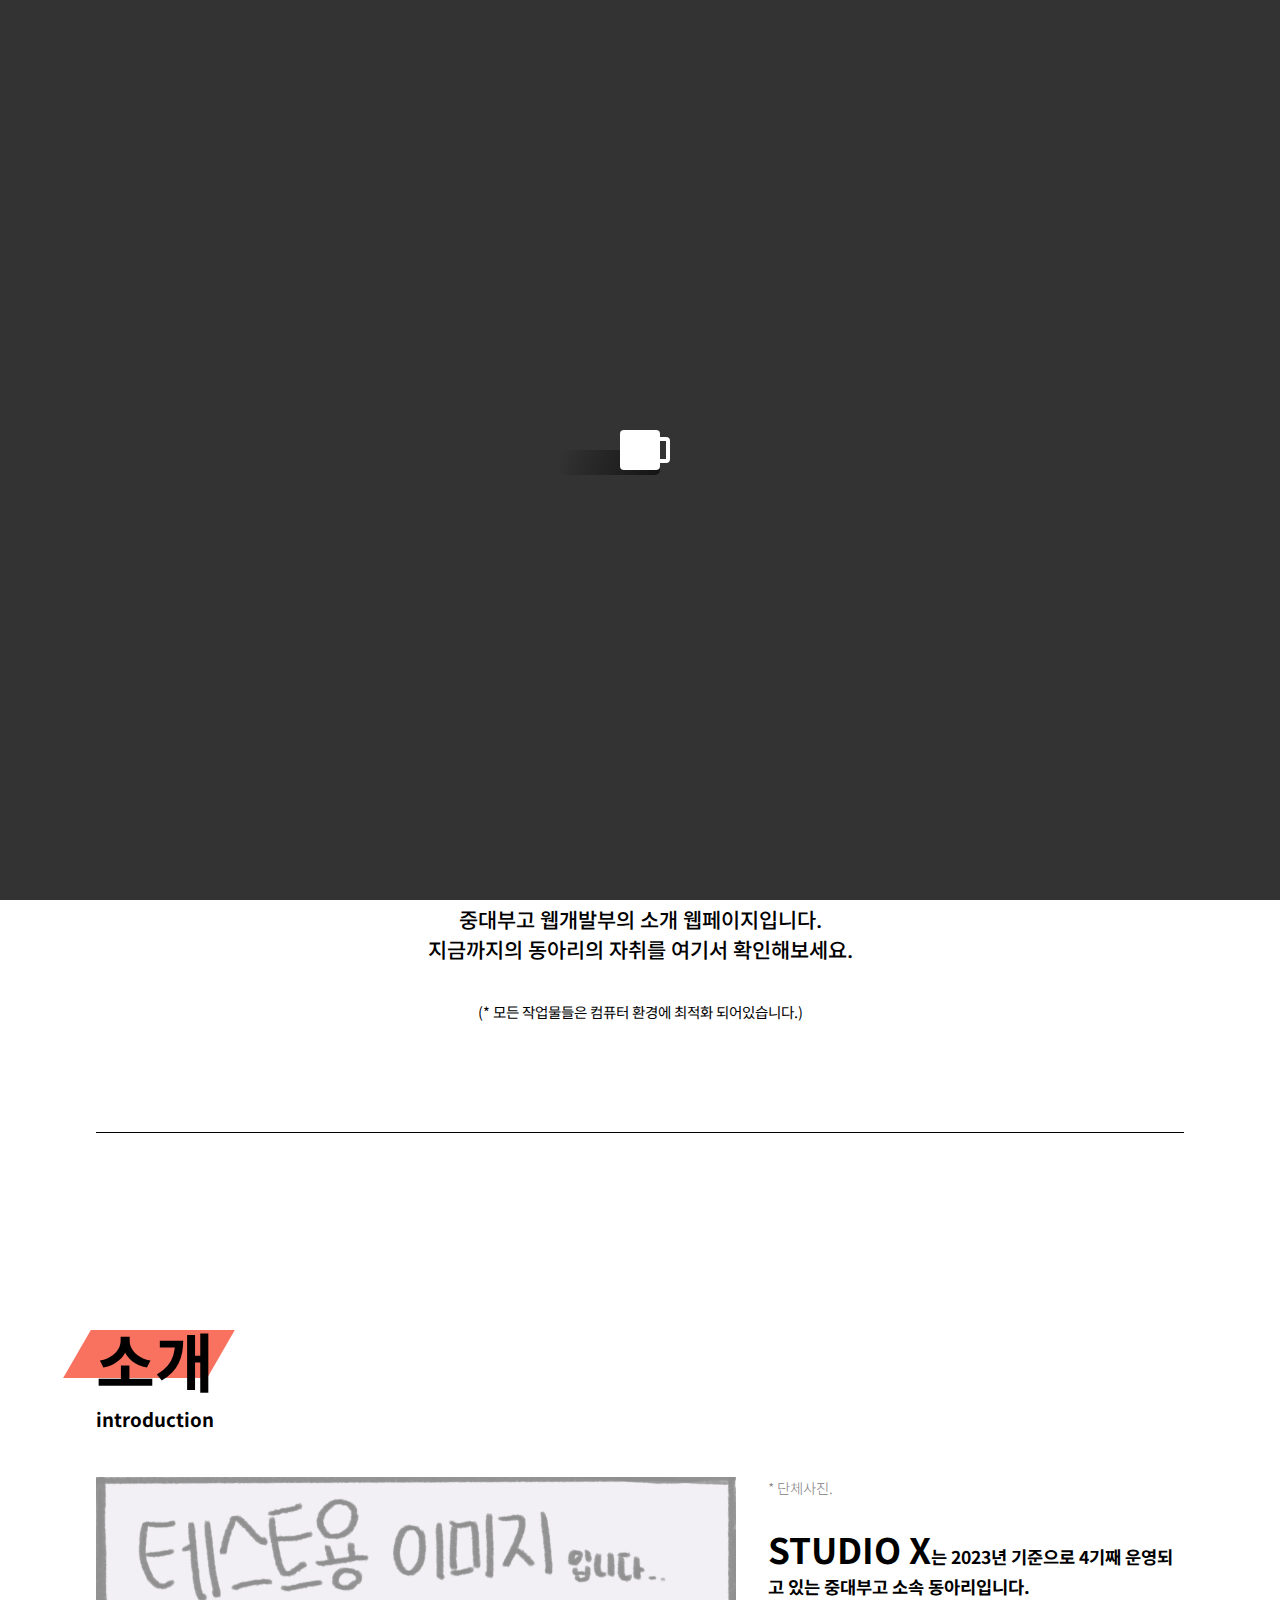
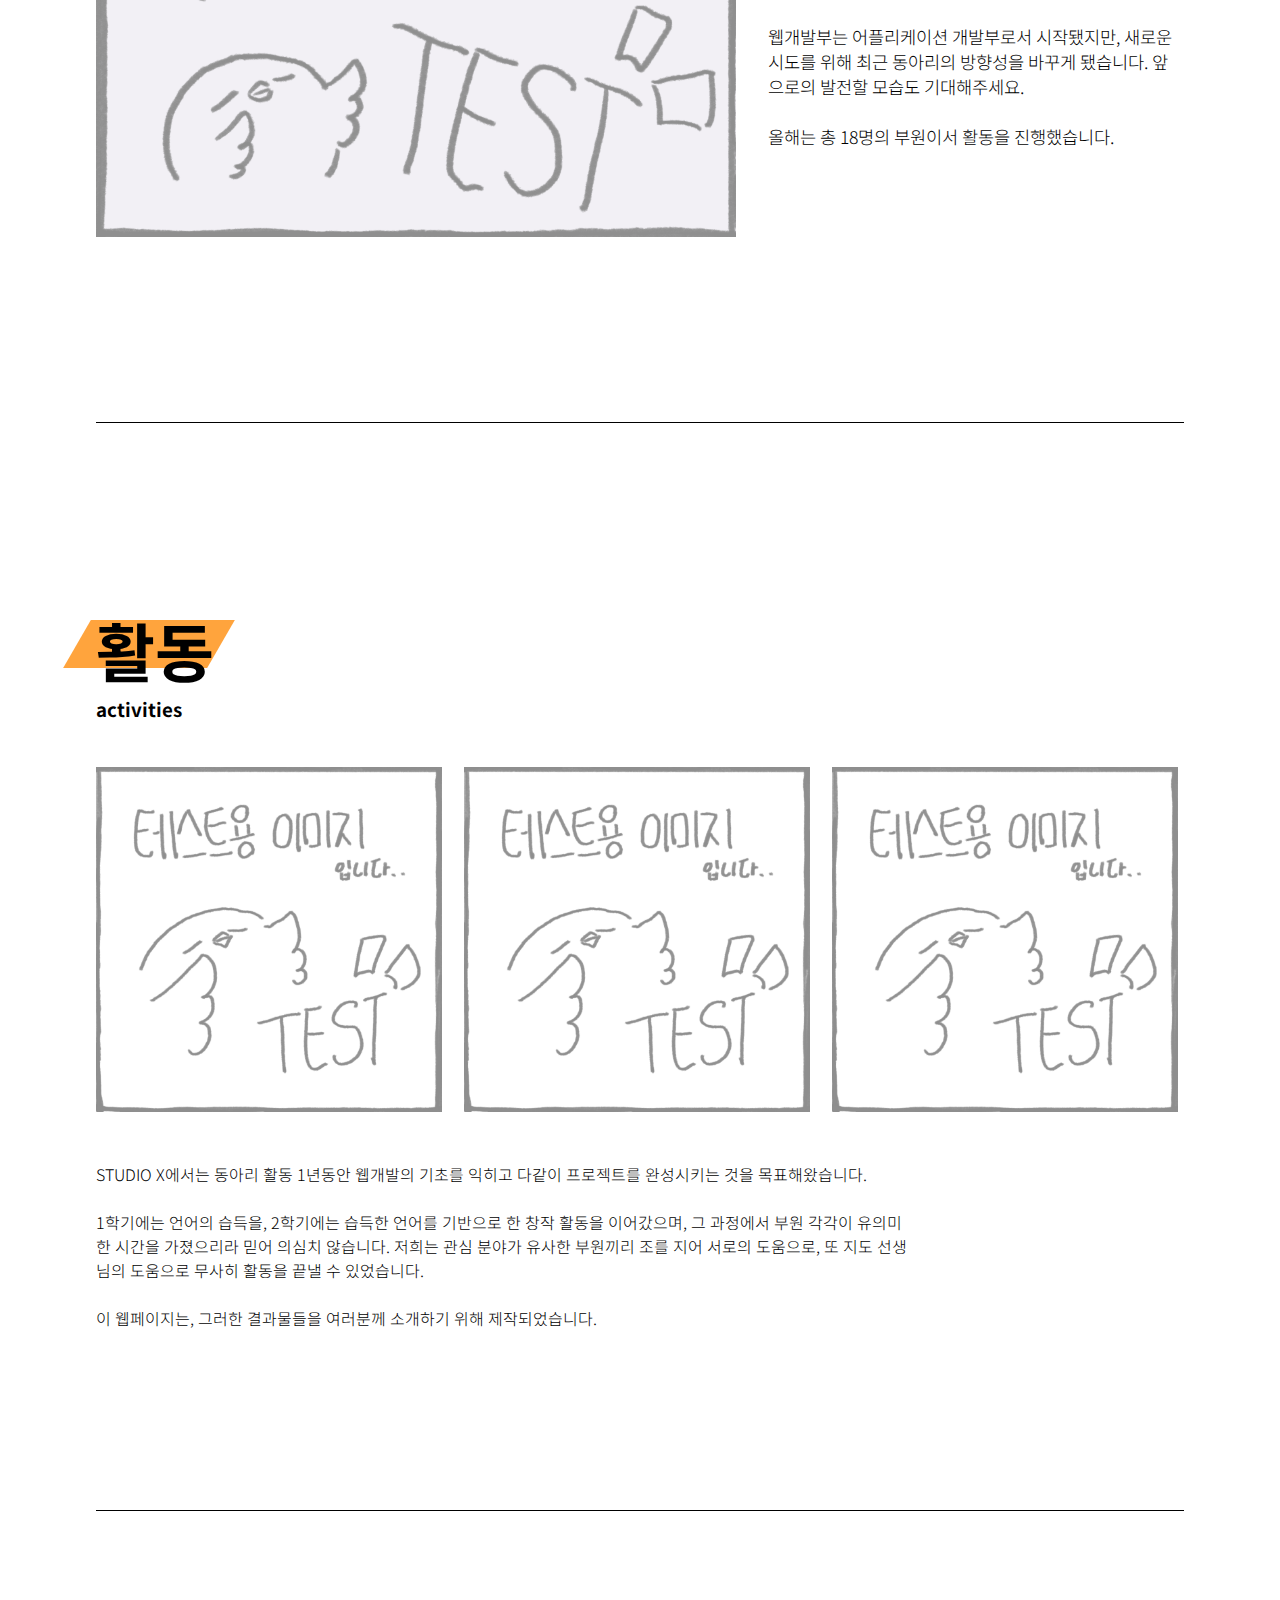
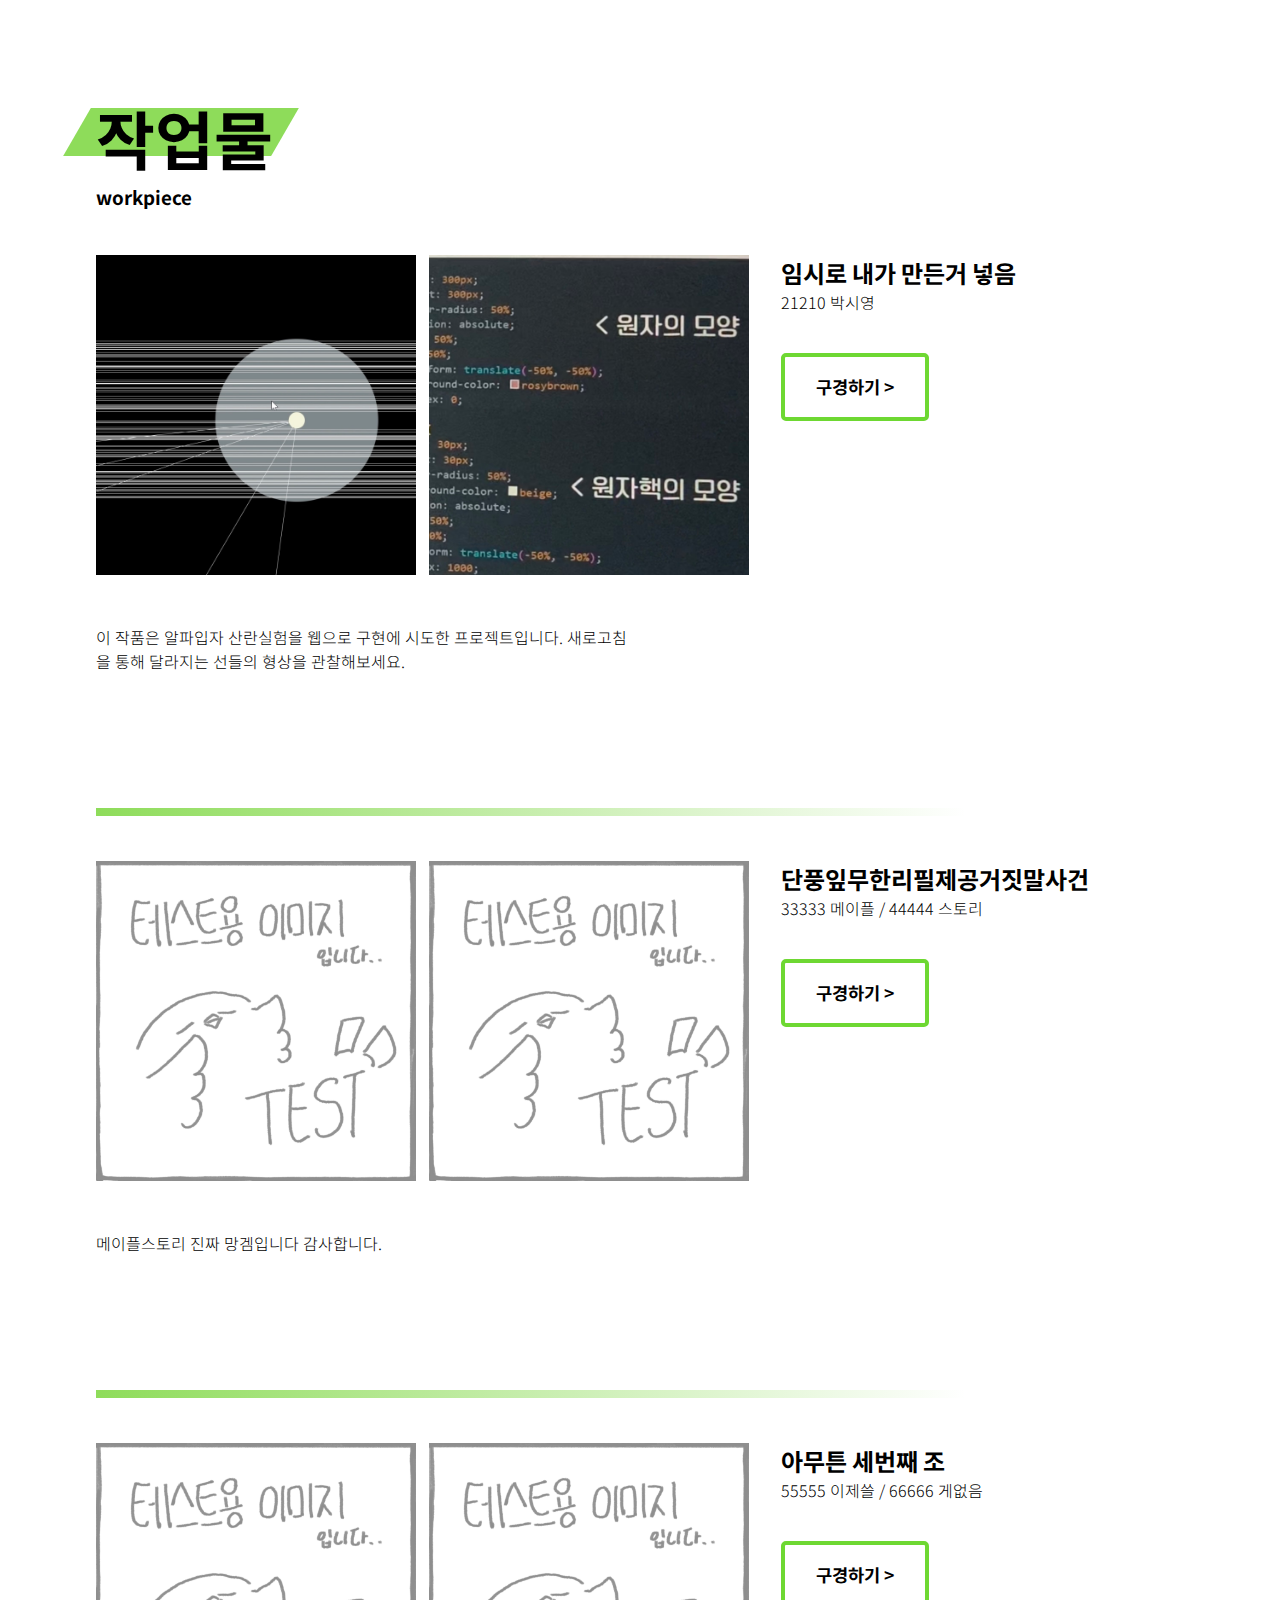
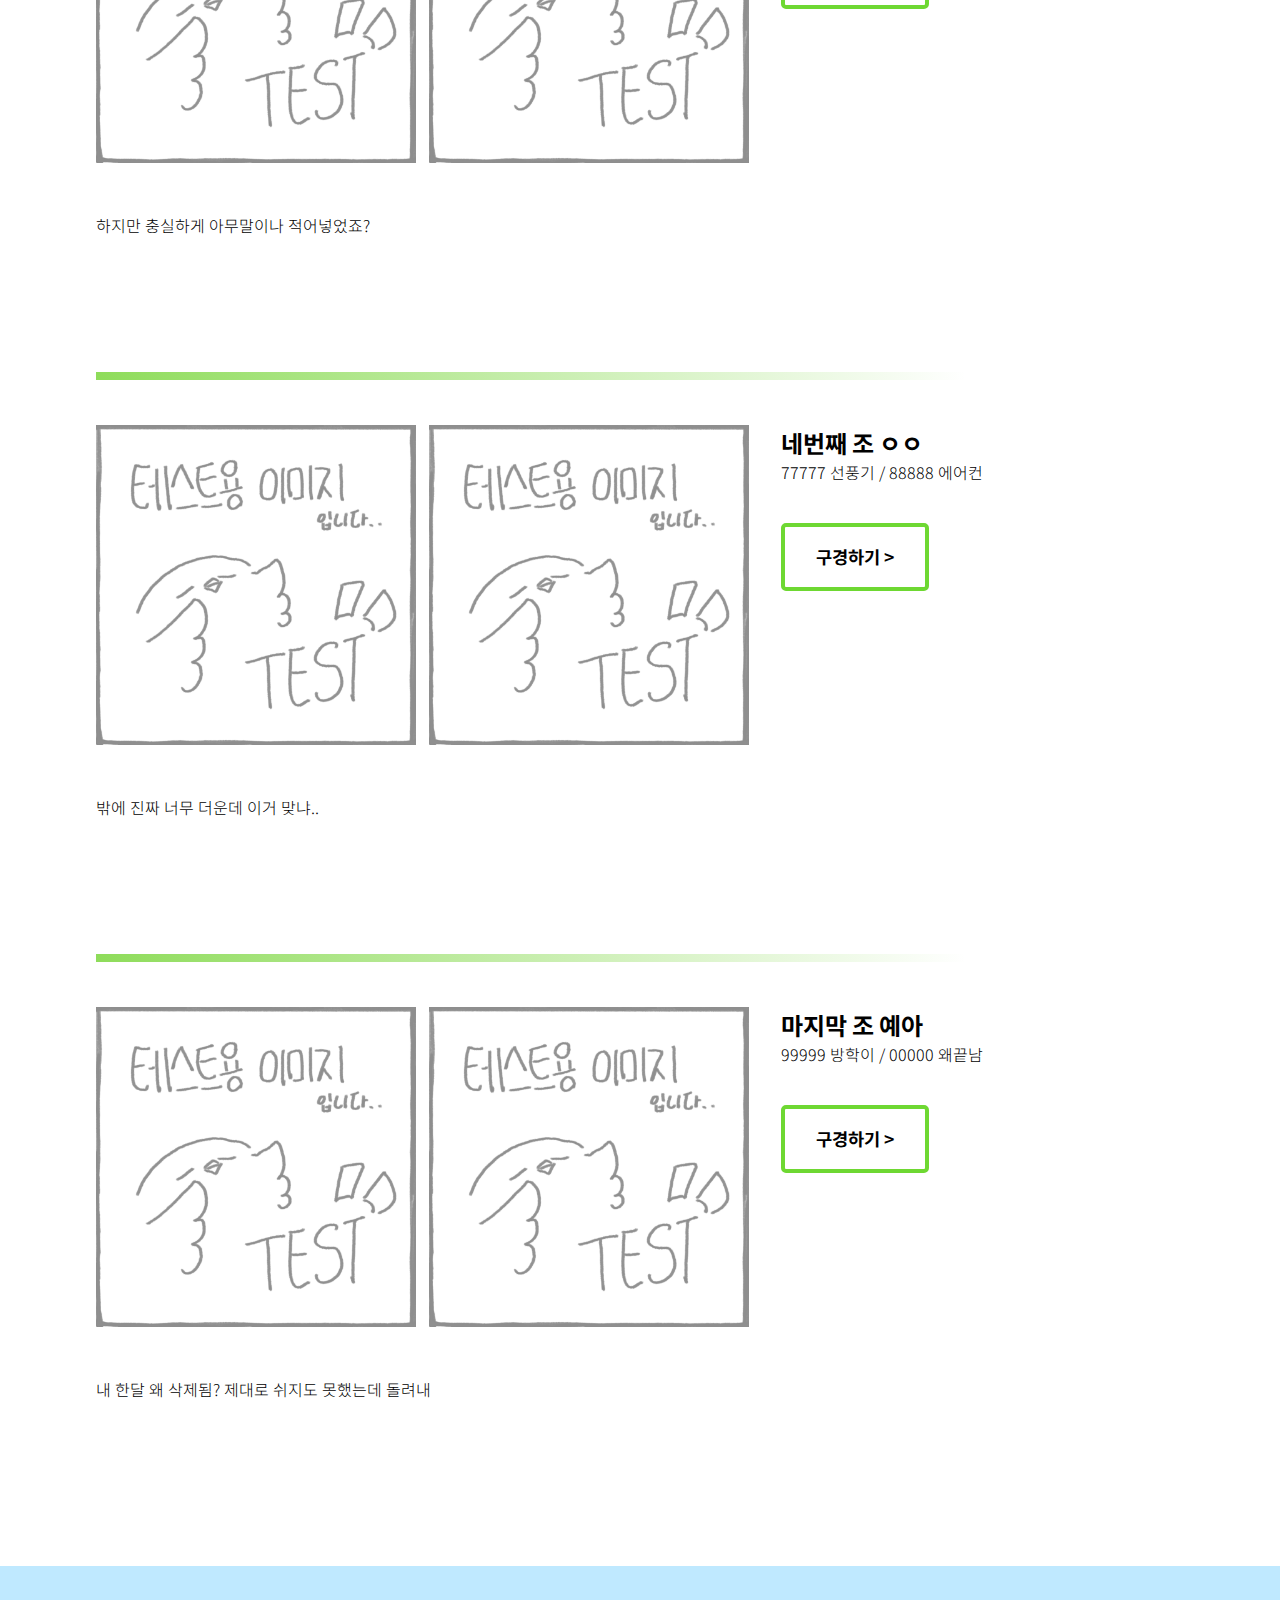
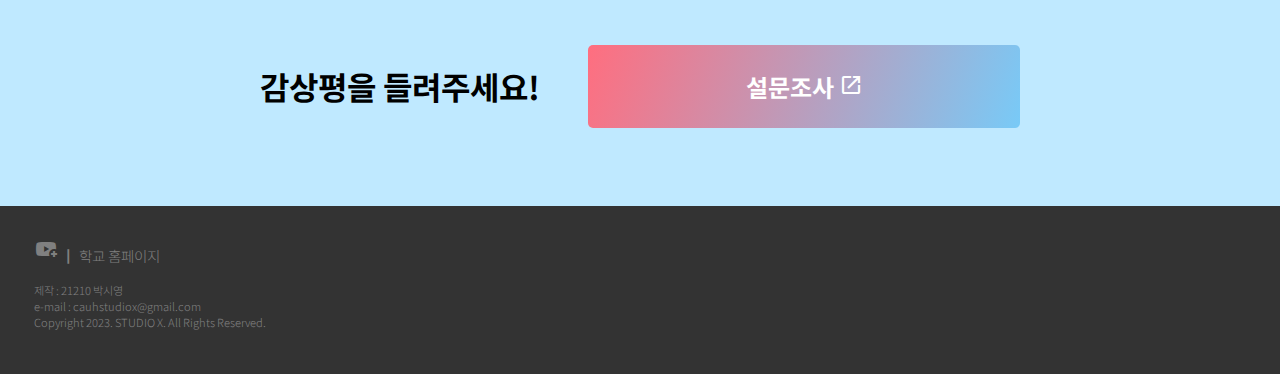
==== commit 20f3886b: "Add files via upload" ====
--- a/index.html
+++ b/index.html
@@ -4,6 +4,7 @@
         <meta charset="UTF-8">
         <meta name="viewport" content="width=device-width, initial-scale=1.0">
         <link rel="shortcut icon" type="image/x-icon" href="./로고2.png">
+        <link rel="stylesheet" href="./style.css"
         <link rel="stylesheet" href="https://fonts.googleapis.com/css2?family=Material+Symbols+Outlined:opsz,wght,FILL,GRAD@20..48,100..700,0..1,-50..200" />
         <link rel="stylesheet" href="https://fonts.googleapis.com/css2?family=Material+Symbols+Outlined:opsz,wght,FILL,GRAD@20..48,100..700,0..1,-50..200" />
         <link rel="stylesheet" href="https://fonts.googleapis.com/css2?family=Material+Symbols+Outlined:opsz,wght,FILL,GRAD@48,400,0,0" />
@@ -11,544 +12,6 @@
         <link rel="preconnect" href="https://fonts.gstatic.com" crossorigin>
         <link href="https://fonts.googleapis.com/css2?family=IBM+Plex+Sans+KR:wght@500&family=Noto+Sans+KR:wght@400;500&display=swap" rel="stylesheet">
         <title>STUDIO X</title>
-        <style>
-            *{
-                margin:0;
-                padding:0;
-                box-sizing: border-box;
-                font-family: 'Noto Sans KR', sans-serif;
-                z-index: 5;
-            }
-            #wrap{
-                min-height: 100vh;
-                position: relative;
-                width: 100%;
-            }
-            #wrap2{
-                padding-bottom: 30px;
-            }
-            body::-webkit-scrollbar {
-                width: 0.5vw;  /* 스크롤바의 너비 */
-            }
-            body::-webkit-scrollbar-thumb {
-                height: 30%; /* 스크롤바의 길이 */
-                background: #808080; /* 스크롤바의 색상 */   
-                border-radius: 10px;
-            }
-            body::-webkit-scrollbar-track {
-                background-color: #e2e2e2;  /*스크롤바 뒷 배경 색상*/
-            }
-            body {
-                overflow: hidden;
-                animation: overflow 0s 2.1s 1 normal forwards;
-            }
-
-            /*헤더 작성 부분----------------------------------------------------------------------------------------  */
-            a, a:link, a:visited{
-                color:inherit;
-                text-decoration: none;
-            }
-            li{
-                list-style: none;
-            }
-            header .container{
-                width: 100%;
-                margin: 0 auto;
-                display:flex;
-                justify-content: space-between;
-                align-items: center;
-                height: 50px;
-            }
-            header{
-                position: fixed;
-                background-color: white;
-                top: 0;
-                z-index: 10;
-                width: 100%;
-                padding: 10px;
-                transition: top 0.2s ease-in-out;
-            }
-            header nav ul{
-                display: flex;
-            }
-            header nav ul li{
-                padding: 10px;
-            }
-            header button{
-                background: transparent;
-                border: none;
-                cursor: pointer;
-            }
-            header nav ul li button{
-                font-size: 1.2rem;
-                font-weight: 500;
-            }
-
-            /*여기서부터 본문 작성 부분-----------------------------------------------------------------------------  */
-            div .arrow{
-                background-color: rgb(249, 113, 95); 
-                width:9em; 
-                height:3em; 
-                transform:skew(150deg); 
-                position: absolute; 
-                z-index: -1; 
-                left: 6vw; 
-                top: 22vh;
-            }
-            main {
-                width: 100%;
-                color: black;
-                background-size: cover;
-                display: flex;
-                align-items: center;
-                text-align: center;
-            }
-            main .container {
-                width: 100%;
-                margin: 0 auto;
-                position: absolute;
-                top: 70px;
-                flex-direction: column;
-                font-weight: 300;
-            }
-            main .grad {
-                background: linear-gradient(130deg, #ff6e7f, #bfe9ff 95%);
-            }
-            section {
-                position: relative;
-                top: 0vh;
-                width: 100%;
-                color:black;
-                margin: 0 auto;
-                padding-left:7.5vw;
-                padding-right:7.5vw;
-                text-align:left;
-            }
-            section .introcon p {
-                font-size: 1.1em;
-            }
-            section .about-us::after {
-                content:"";
-                clear: both;
-                display: block;
-            }
-            section .about-us .left { 
-                width: 50vw; 
-                float: left;
-            }
-            section .about-us .right {
-                width: 32vw;
-                float: left;
-                margin-left: 2.5vw;
-            }
-            section .actcon p {
-                width: 75%;
-            }
-            section .activities::after {
-                content:"";
-                clear: both;
-                display: block;
-            }
-            section .activities .left { 
-                width: 27vw; 
-                float: left;
-                margin-right: 1.75vw;
-            }
-            section .activities .middle {
-                width: 27vw;
-                float: left;
-                margin-right: 1.75vw;
-            }
-            section .activities .right {
-                width: 27vw;
-                float: left;
-            }
-            section .workcon2 p {
-                width: 50%;
-            }
-            section .workpieces {
-                margin-bottom: 5vh;
-            }
-            section .workpieces::after {
-                content:"";
-                clear: both;
-                display: block;
-            }
-            section .workpieces .left { 
-                width: 25vw; 
-                float: left;
-                margin-right: 1vw;
-            }
-            section .workpieces .middle {
-                width: 25vw;
-                float: left;
-                margin-right: 1vw;
-            }
-            section .workpieces .right {
-                width: 30vw;
-                float: left;
-                margin-left: 1.5vw;
-            }
-            section .workpieces .line {
-                width: 80%; 
-                height: 0.5em; 
-                background: linear-gradient(90deg, rgb(142, 220, 90), transparent); 
-                margin-bottom:5vh;
-            }
-
-            /*상호작용이 필요한 버튼들------------------------------------------------------------------------------  */
-            .click{
-                padding: 1em;
-                width: 8.4em;
-                margin-top: 3vw;
-                border-radius: 5px / 5px;
-                box-sizing: border-box;
-                border: 4px solid rgb(110, 216, 50);
-                background-color: transparent;
-                color: rgb(110, 216, 50);
-                font-weight: bold;
-                font-size: 1.1em;
-                transition: all 0.4s;
-                position: relative;
-                overflow: hidden;
-            }
-            .click:focus{
-                outline: none;
-            }
-            .click::before{
-                content: "GO!";
-                font-size: 1.5em;
-                display: flex;
-                align-items: center;
-                justify-content: center;
-                position: absolute;
-                box-sizing: inherit;
-                width: 100%;
-                height: 100%;
-                border-radius: 5px / 5px;
-                transform: skew(150deg);
-                background-color: rgb(110, 216, 50);
-                right: 120%;
-                top: 0;
-                z-index: 2;
-                transition: all 0.4s;
-                color:white;
-            }
-            .click:hover{
-                color:transparent;
-                transform: scale(0.97);
-                background-color: rgb(110, 216, 50);
-            }
-            .click:hover::before{
-                transform: translateX(120%);
-            }
-            .click:active{
-                transition: all 0.1s;
-                transform: scale(0.95);
-            }
-            .head-b{
-                color: rgb(105, 105, 105);
-            }
-            .head-b:focus {
-                outline: none;
-            }
-            .head-b:hover{
-                color:  rgb(249, 113, 95);
-                font-weight: 600;
-            }
-
-            /*푸터-------------------------------------------------------------------------------------------------  */
-            .survey {
-                height: 15em;
-                position: relative;
-                bottom: 0px;
-                width: 100%;
-                display: flex;
-                align-items: center;
-                justify-content: center;
-                background-color: #bfe9ff;
-            }
-            .survey-button {
-                padding: 1em;
-                width: 30vw;
-                border-radius: 5px / 5px;
-                box-sizing: content-box;
-                border: 0px;
-                background:linear-gradient(110deg, #ff6e7f, #78caf7);
-                color: white;
-                font-weight: bold;
-                font-size: 1.5em;
-                cursor: pointer;
-                transition: all 0.3s;
-                position: relative;
-                overflow: hidden;
-                margin-left: 2em;
-            }
-            .survey-button::before {
-                content: "바로가기";
-                width: 100%;
-                height: 100%;
-                border: 0px;
-                font-weight: bold;
-                font-size: 1.3em;
-                box-sizing: inherit;
-                position: absolute;
-                top: 0;
-                left: 0;
-                display: flex;
-                align-items: center;
-                justify-content: center;
-                border-radius: 5px / 5px;
-                transition: all 0.3s;
-                background-color: transparent;
-                color: transparent;
-            }
-            .survey-button:focus{
-                outline: none;
-            }
-            .survey-button:hover {
-                transform: scale(0.97);
-                background-color: rgb(255, 110, 127);
-                color: transparent;
-                box-shadow: 0px 3px 5px rgb(0, 0, 0, 0.4);
-            }
-            .survey-button:hover::before {
-                background-color: #ff6e7f;
-                color: white;
-            }
-            footer {
-                height: 15em;
-                position: relative;
-                bottom: 0px;
-                width: 100%;
-                padding-top: 3.5vh;
-                padding-left: 3em;
-                text-align: left;
-                color: #808080;
-                background-color: rgb(51 ,51, 51);
-                font-size: 0.7em;
-            }
-            footer a:hover {
-                color: #c4c4c4;
-            }
-
-            /*위로가기 버튼-----------------------------------------------------------------------------------------  */
-            #upbutton {
-                width: 50px;
-                height: 50px;
-                background-color: white;
-                border: 1px solid #808080;
-                cursor: pointer;
-                position: fixed;
-                bottom: 30px;
-                right: 30px;
-                border-radius: 25px / 25px;
-                display: flex;
-                align-items: center;
-                justify-content: center;
-                box-shadow: 0px 3px 5px rgb(0, 0, 0, 0.4);
-            }
-            #upbutton:hover {
-                background-color: #e2e2e2;
-                box-shadow: 0px 3px 5px rgb(0, 0, 0, 0.8);
-            }
-
-            /*초기 화면 로딩시 애니메이션----------------------------------------------------------------------------  */
-            #loading {
-                position: fixed;
-                width: 100vw;
-                height: 100vh;
-                top: 0px;
-                z-index: 99998;
-                background-color: rgb(51 ,51, 51);
-                animation: loading 1s 2s 1 normal forwards;
-                font-weight: 500;
-                color: white;
-            }
-            #main-logo {
-                width: 70vw;
-                animation: tada 1.5s 2s 1 normal forwards;
-            }
-            #coffee, #shadow {
-                position: fixed;
-                top: 50%;
-                left: 50%;
-                transform: translate(-50%, -50%);
-                z-index: 99999;
-                animation: coffee 0s 2s 1 normal forwards;
-            }
-            #shadow {
-                width: 100px;
-                height: 25px;
-                background: linear-gradient(108deg, rgb(51, 51, 51) , rgb(20, 20, 20));
-                top: 50%;
-                left: 50%;
-                transform: translate(-50%, -50%);
-                transform: translate(-80px, 0px);
-                z-index: 99998;
-                border-radius: 5px;
-            }
-            .coffee {
-                background: white;
-                display: grid;
-                border-radius: 4px;
-                grid-template-columns: repeat(3, 1fr);
-                grid-template-rows: 1fr;
-                height: 40px;
-                position: relative;
-                width: 40px;
-                padding: 2px;
-                justify-items: center; 
-            }
-            .coffee:before {
-                box-sizing: border-box;
-                content: '';
-                height: 26px;
-                width: 20px;
-                border: 4px solid white;
-                position: absolute;
-                top: 50%;
-                margin-top: -13px;
-                margin-left: -10px;
-                left: 100%;
-                border-radius: 4px; }
-            .coffee div {
-                height: 20px;
-                width: 8px;
-                background: white;
-                opacity: 0.3;
-                animation: coffee 2s 1; }
-            .coffee div:nth-child(1) {
-                animation-delay: 0.2s; }
-            .coffee div:nth-child(2) {
-                animation-delay: 0.4s; }
-            .coffee div:nth-child(3) {
-                animation-delay: 0.6s; }
-
-             /*애니메이션 키프레임 목록------------------------------------------------------------------------------  */
-            @keyframes loading {
-                0%{
-                    background-color: white;
-                }
-                100%{
-                    background-color: transparent;
-                    z-index: -2;
-                }
-            }
-            @keyframes tada {
-                0%{
-                    opacity: 0.5;
-                    width: 65vw;
-                }
-                100%{
-                    opacity: 1;
-                    width: 70vw;
-                }
-            }
-            @keyframes overflow {
-                0%{
-                    overflow:hidden
-                }
-                100%{
-                    overflow: visible;
-                }
-            }
-            @keyframes coffee {
-                100% {
-                    opacity: 0;
-                    transform: translateY(-200%);
-                } 
-            }
-
-             /*여기서부터는 모바일 전용 css--------------------------------------------------------------------------  */
-            @media (max-width: 830px) {
-                html {
-                    font-size: 11px;
-                }
-                div .arrow {
-                    top : 21.2vh;
-                    transform: skew(160deg);
-                }
-                section .about-us .right{
-                    float: none;
-                    padding: 0px;
-                    margin-left: 0px;
-                    width: 80%;
-                }
-                section .about-us .left {
-                    width: 85vw;
-                }
-                section .workpieces {
-                    margin-bottom: 2vh;
-                }
-                section .actcon p {
-                    width: 80%;
-                }
-                section .activities .left {
-                    width: 41.375vw;
-                    margin-right: 1.75vw;
-                }
-                section .activities .middle {
-                    width: 41.375vw;
-                    margin-right: 0px;
-                }
-                section .activities .right {
-                    width: 84.5vw;
-                    margin-top: 1.75vw;
-                }
-                section .workpieces .right {
-                    float: none;
-                    padding: 0px;
-                    padding-top: 45vw;
-                    margin-left: 0px;
-                    width: 100%;
-                }
-                section .workpieces .right h2 {
-                    margin-bottom: 0.2em;
-                    margin-left: 0px;
-                }
-                section .workpieces .left {
-                    width: 41.375vw;
-                    padding: 0px;
-                    margin-right: 1.75vw;
-                }
-                section .workpieces .middle {
-                    width: 41.375vw;
-                    padding: 0px;
-                    margin-right: 0px;
-                }
-                section .workpieces .line {
-                    margin-bottom: 2vh;
-                }
-                footer {
-                    font-size: 10px;
-                    padding-left: 5vw;
-                    padding-right: 5vw;
-                }
-                section .workcon2 p {
-                    width: 85%;
-                }
-                .survey {
-                    padding: 0 5vw;
-                }
-                .survey h1 {
-                    font-size: 1.5rem;
-                }
-                .survey-button {
-                    width: 20vw;
-                }
-            }
-            @media (max-width: 940px) and (min-width: 830px) {
-                section .about-us .right {
-                    font-size: 13px;
-                }
-            }
-            @media (max-width: 1000px) and (min-width: 940px) {
-                section .about-us .right {
-                    font-size: 14px;
-                }
-            }
-        </style>
     </head>
     <body>
         <div id="wrap">
@@ -772,4 +235,4 @@
             }, 100);
         } //새로고침 시 스크롤 맨 위로
     </script>
-</html>
+</html>